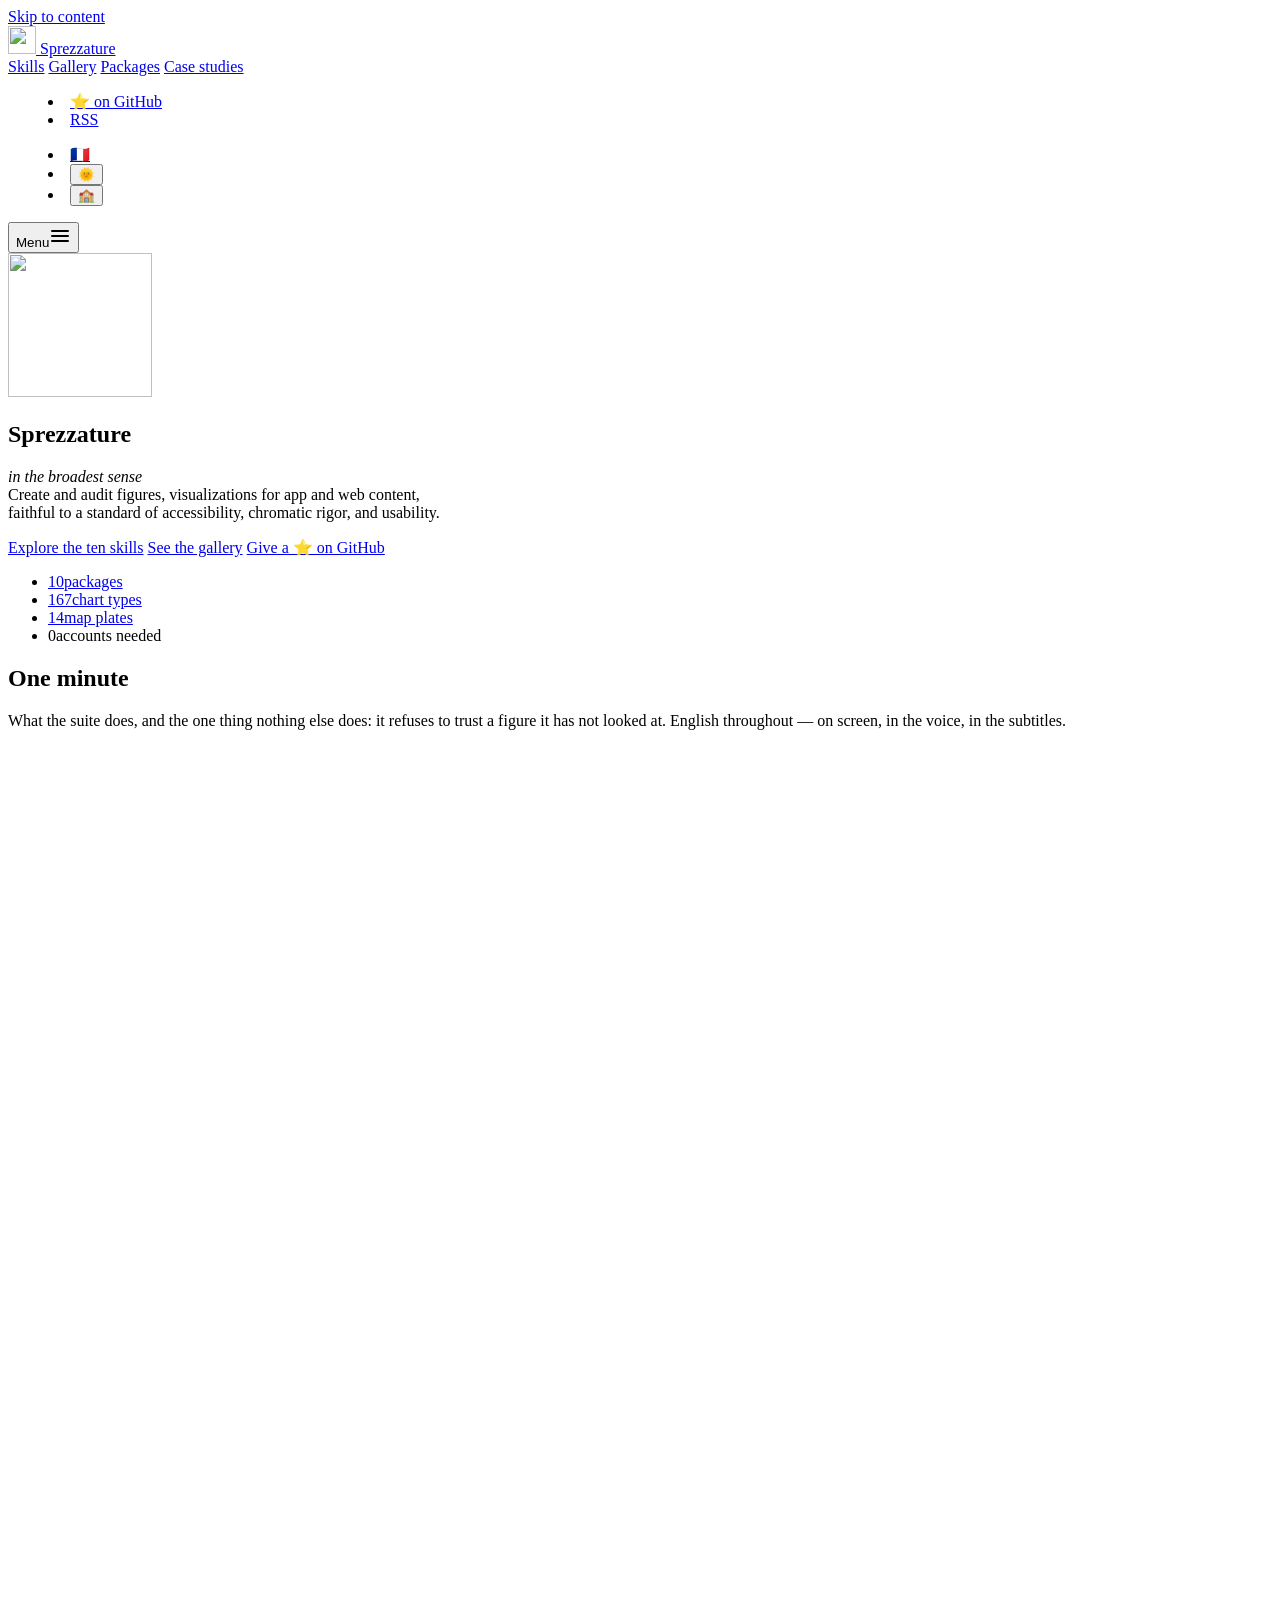
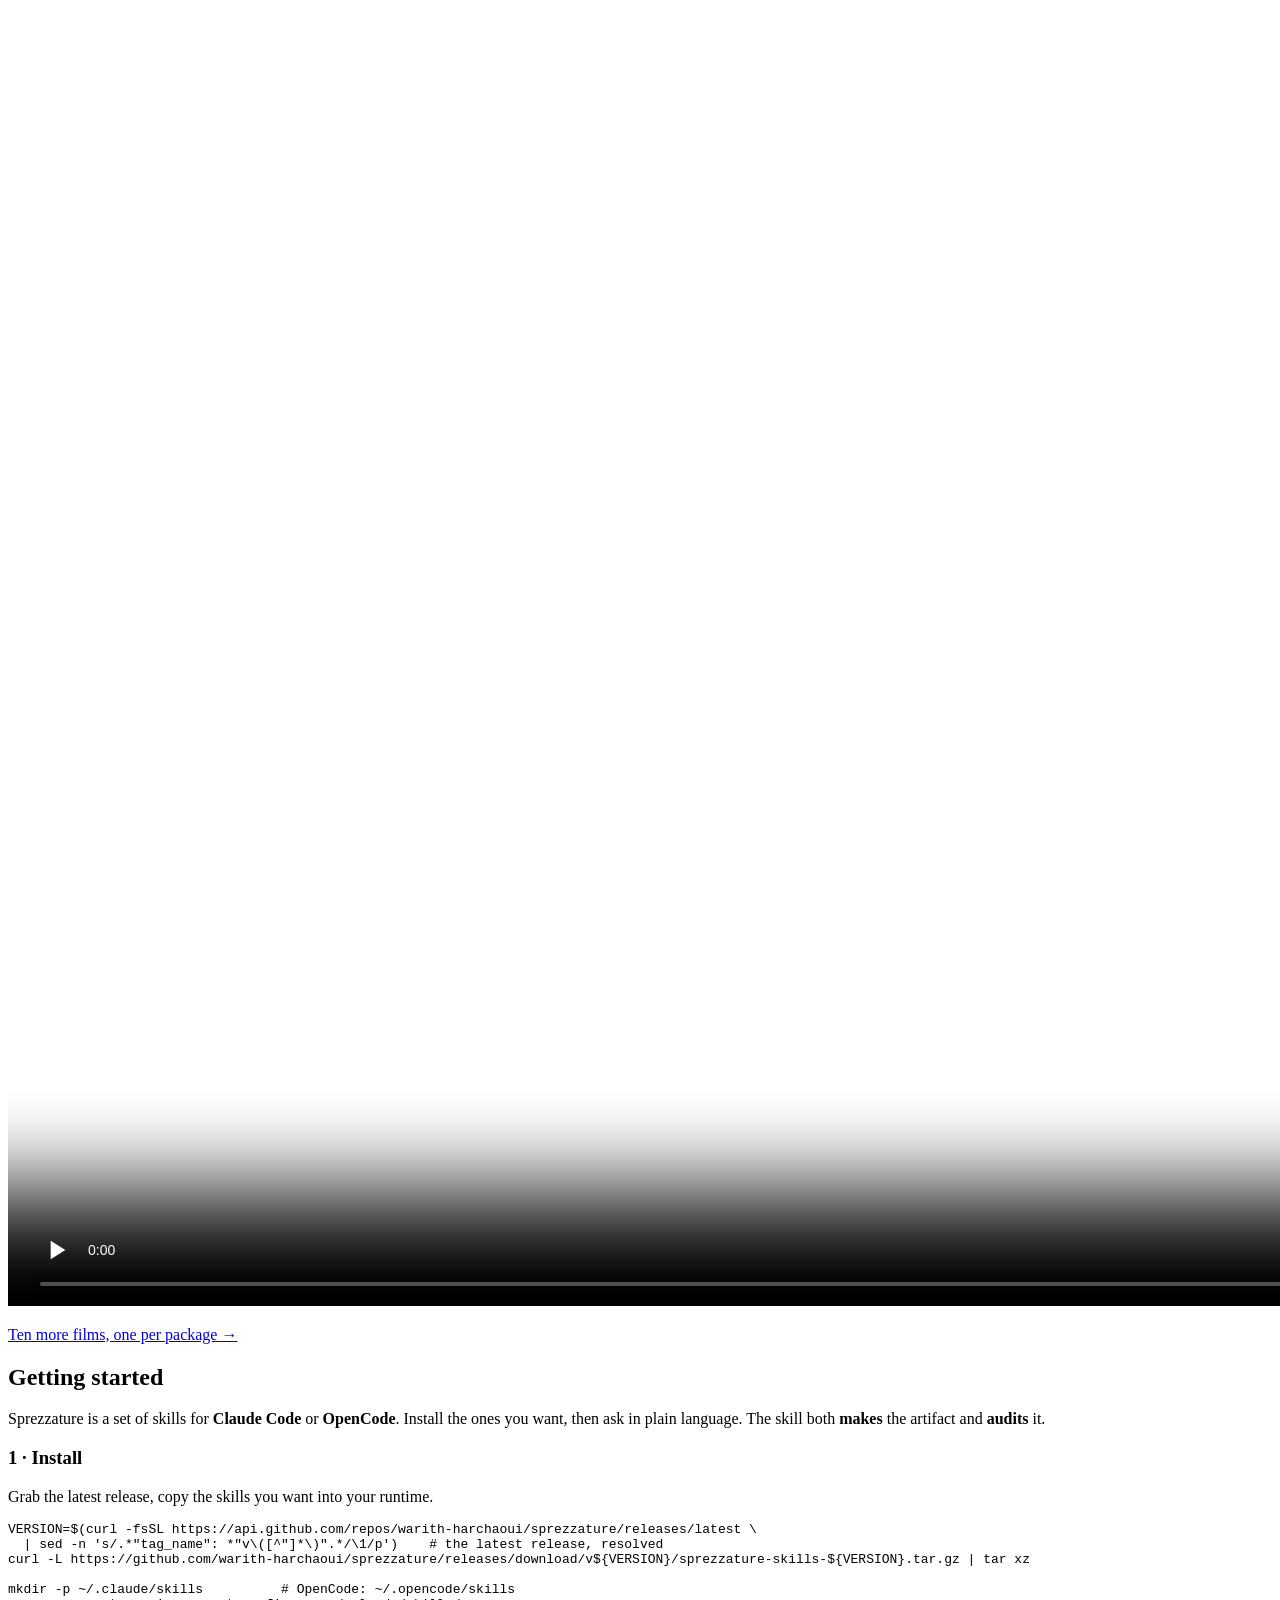
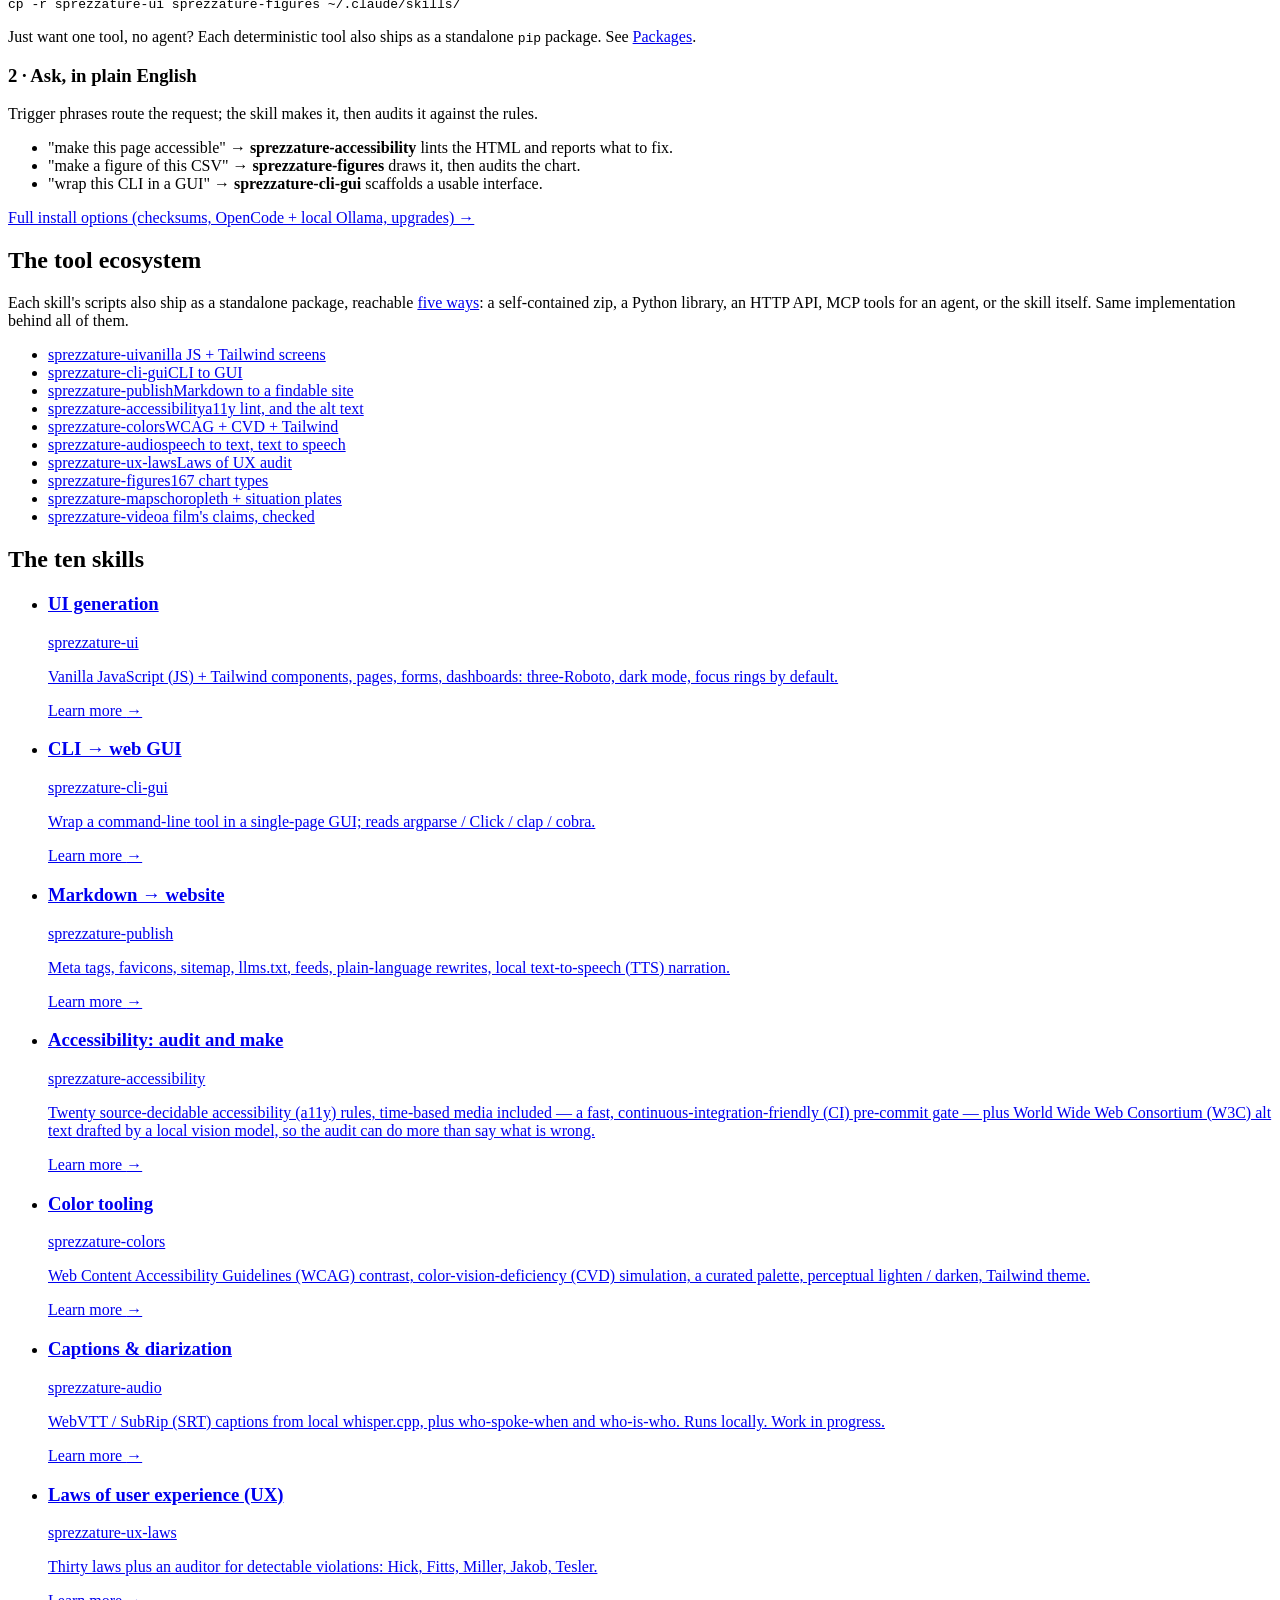
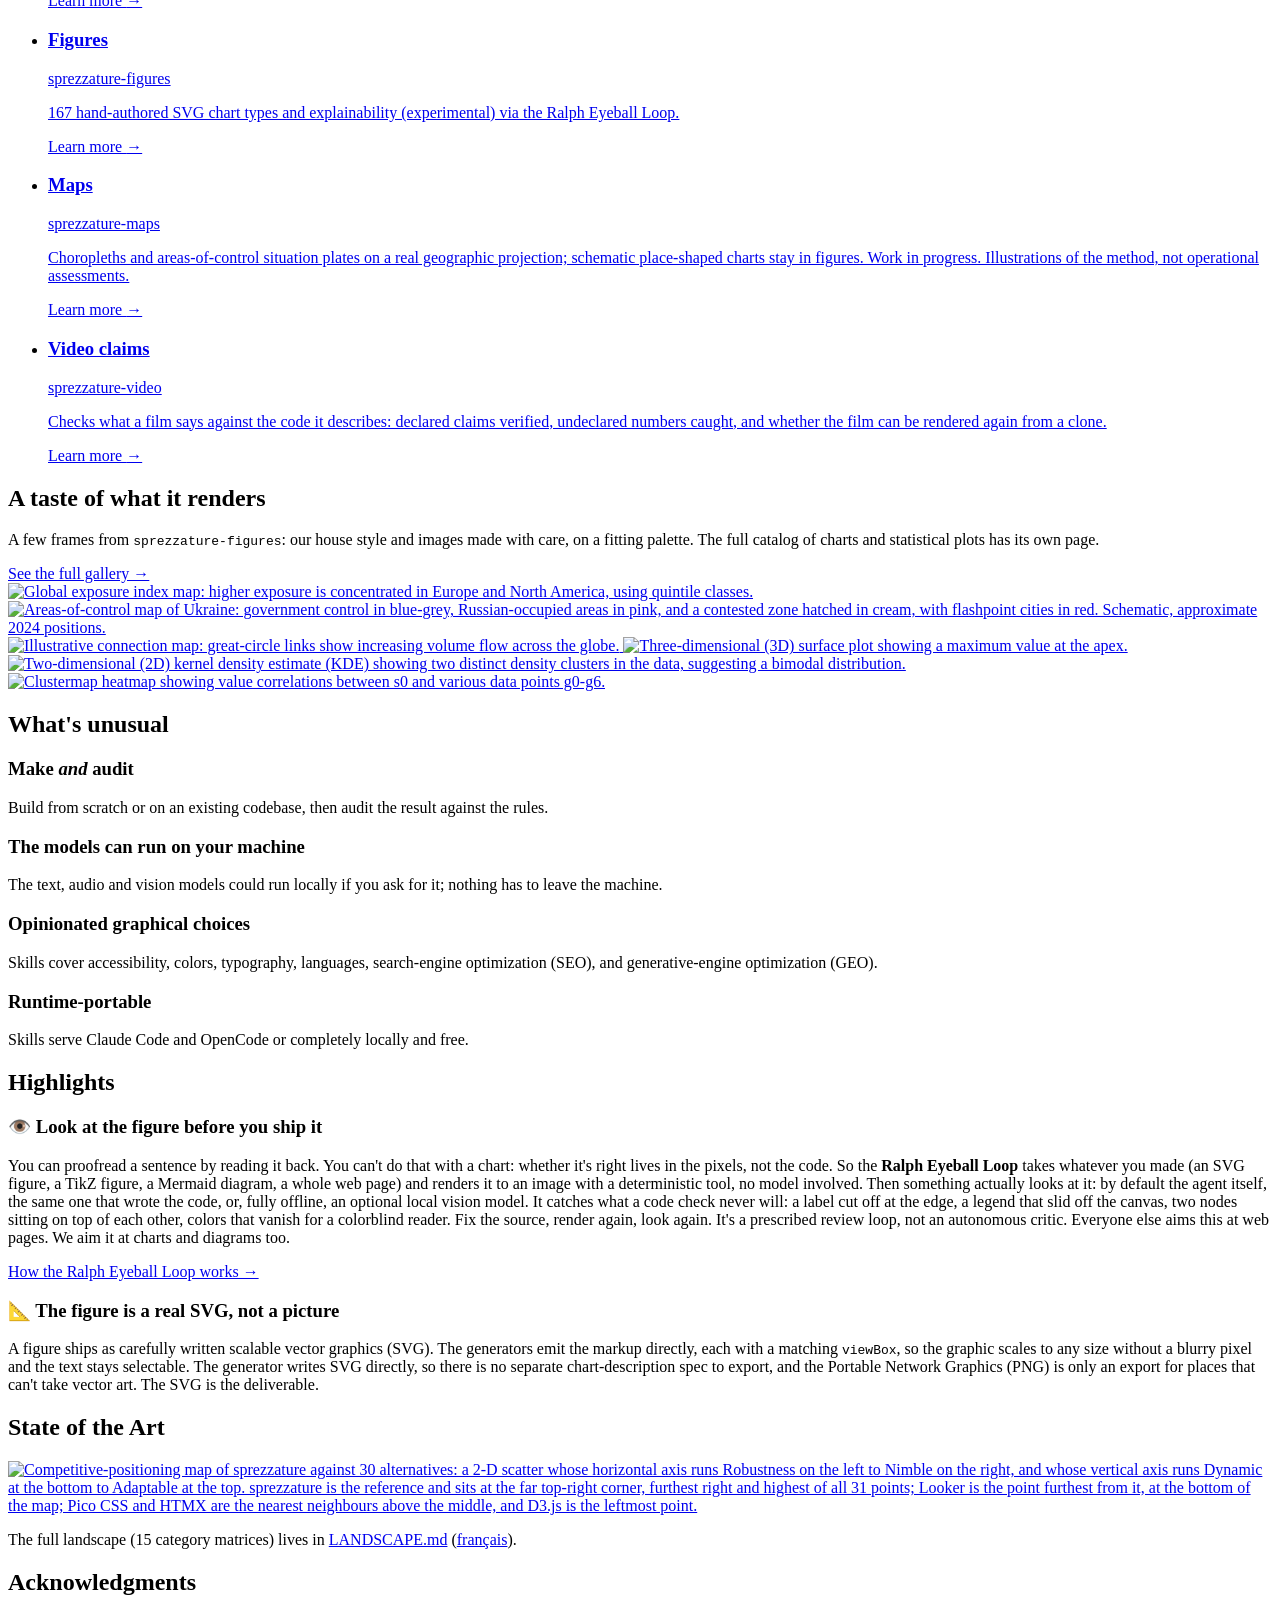
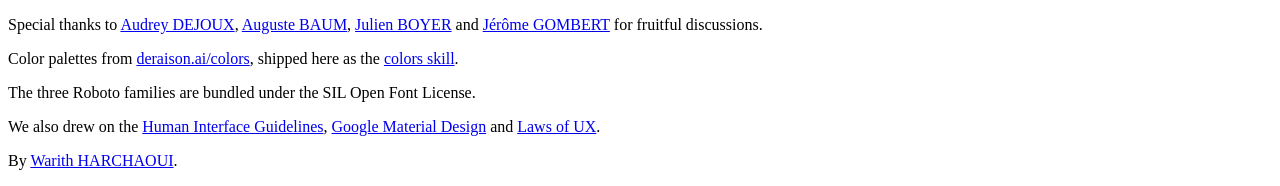
==== tests/fixtures/cta/sprezzature/index.html @ 15e61db0 "feat(seo): lire un site dans tous ses formats, ses CTA et sa FAQ Trois outils sous un même lecteur, " ====
<!doctype html>
<html lang="en" data-color-scheme="light" data-color-mode="academic">

<head>
  <script>(function(){var s;try{s=localStorage.getItem('sprezzature-color-mode');}catch(e){}
    document.documentElement.setAttribute('data-color-mode',s==='corporate'?'corporate':'academic');})();</script>
  <meta charset="utf-8">
  <meta name="viewport" content="width=device-width, initial-scale=1, viewport-fit=cover">

  <title>Sprezzature — ten Claude / OpenCode skills for vanilla JS + Tailwind</title>
  <meta name="description"
    content="Sprezzature is ten Claude / OpenCode skills for a single frontend stack: UI, CLI-to-GUI, publishing, accessibility, colors, captions, Laws of UX, data-science figures, maps, and the claims a film makes. Each skill both makes artifacts and audits them.">
  <link rel="canonical" href="https://sprezzature.ai/">
  <link rel="alternate" hreflang="en" href="https://sprezzature.ai/">
  <link rel="alternate" hreflang="fr" href="https://sprezzature.ai/fr/">
  <link rel="alternate" hreflang="x-default" href="https://sprezzature.ai/">
  <link rel="alternate" type="application/atom+xml" title="Sprezzature — Release notes" href="https://sprezzature.ai/feed.atom">
  <link rel="alternate" type="application/rss+xml" title="Sprezzature — Release notes (RSS)" href="https://sprezzature.ai/feed.xml">
  <meta name="robots" content="index, follow, max-image-preview:large">
  <meta name="theme-color" content="#FFFFFF" media="(prefers-color-scheme: light)">
  <meta name="theme-color" content="#0B0B0C" media="(prefers-color-scheme: dark)">

  <!-- No-flash theme: resolve the stored / system choice before first paint -->
  <script>(function () {
      var s; try { s = localStorage.getItem('sprezzature-theme'); } catch (e) { }
      if (!s) s = window.matchMedia && window.matchMedia('(prefers-color-scheme: dark)').matches ? 'dark' : 'light';
      document.documentElement.setAttribute('data-color-scheme', s);
    })();</script>

  <!-- Open Graph -->
  <meta property="og:type" content="website">
  <meta property="og:site_name" content="Sprezzature">
  <meta property="og:title" content="Sprezzature — ten Claude / OpenCode skills">
  <meta property="og:description"
    content="A design system for one frontend stack: UI, CLI→GUI, publishing, accessibility, colors, captions, Laws of UX, data-science figures, and maps. Make and audit.">
  <meta property="og:url" content="https://sprezzature.ai/">
  <meta property="og:image" content="https://sprezzature.ai/img/logo.png">
  <meta property="og:locale" content="en_US">
  <meta property="og:locale:alternate" content="fr_FR">
  <meta property="og:image:width" content="1254">
  <meta property="og:image:height" content="1254">
  <meta property="og:image:alt" content="The Sprezzature project logo.">

  <!-- Twitter -->
  <meta name="twitter:card" content="summary_large_image">
  <meta name="twitter:title" content="Sprezzature — ten Claude / OpenCode skills">
  <meta name="twitter:description"
    content="Skills for one frontend stack: UI, CLI→GUI, publishing, a11y, colors, captions, Laws of UX, and figures.">
  <meta name="twitter:image" content="https://sprezzature.ai/img/logo.png">

  <!-- Favicons (relative paths — the site lives under /warith/sprezzature/) -->
  <link rel="icon" href="favicon.ico" sizes="any">
  <link rel="icon" href="favicon-32.png" sizes="32x32" type="image/png">
  <link rel="icon" href="favicon-16.png" sizes="16x16" type="image/png">
  <link rel="apple-touch-icon" href="apple-touch-icon.png" sizes="180x180">

  <!-- Three-Roboto rule, self-hosted (no font CDN in production) -->
  <link rel="preload" href="fonts/roboto/Roboto-Variable.woff2" as="font" type="font/woff2" crossorigin>
  <link rel="stylesheet" href="fonts/roboto/fonts.css">
  <link rel="stylesheet" href="fonts/roboto-serif/fonts.css">
  <link rel="stylesheet" href="fonts/roboto-mono/fonts.css">

  <link rel="stylesheet" href="css/app.css">

  <!-- GEO / structured data for AI overviews and search -->
  <script type="application/ld+json">
  {
    "@context": "https://schema.org",
    "@graph": [
      {
        "@type": "WebSite",
        "name": "Sprezzature",
        "url": "https://sprezzature.ai/",
        "description": "Ten Claude / OpenCode skills for a single frontend stack: UI, CLI-to-GUI, publishing, accessibility, colors, captions, Laws of UX, data-science figures, and maps.",
        "inLanguage": "en",
        "author": { "@type": "Person", "name": "Warith HARCHAOUI",
          "url": "https://www.linkedin.com/in/warith-harchaoui/" }
      },
      {
        "@type": "SoftwareSourceCode",
        "name": "Sprezzature",
        "description": "A design system as ten Claude / OpenCode skills. Each skill both makes artifacts and audits them against explicit rules: UI, CLI-to-GUI, publishing, accessibility, colors, captions, Laws of UX, figures, and the claims a film makes.",
        "codeRepository": "https://github.com/warith-harchaoui/sprezzature",
        "programmingLanguage": ["Python", "JavaScript", "HTML"],
        "license": "https://spdx.org/licenses/BSD-3-Clause.html",
        "author": { "@type": "Person", "name": "Warith HARCHAOUI",
          "url": "https://www.linkedin.com/in/warith-harchaoui/" }
      },
      {
        "@type": "FAQPage",
        "mainEntity": [
          {
            "@type": "Question",
            "name": "What is Sprezzature?",
            "acceptedAnswer": {
              "@type": "Answer",
              "text": "Sprezzature is a set of ten skills for Claude Code and OpenCode. Each skill covers one part of a frontend stack (UI generation, CLI-to-GUI, publishing, accessibility, colors, captions, Laws of UX, data-science figures, maps, and the claims a film makes) and both makes the artifact and audits it against explicit rules."
            }
          },
          {
            "@type": "Question",
            "name": "How do I install a Sprezzature skill?",
            "acceptedAnswer": {
              "@type": "Answer",
              "text": "Download the latest release tarball from the GitHub releases page, unpack it, and copy the skill folders you need into ~/.claude/skills (for Claude Code) or ~/.opencode/skills (for OpenCode). No build step is required."
            }
          },
          {
            "@type": "Question",
            "name": "Can the models run locally without a cloud API?",
            "acceptedAnswer": {
              "@type": "Answer",
              "text": "Yes. The text, audio, and vision models used by Sprezzature can run locally via Ollama. Nothing has to leave the machine when local inference is configured."
            }
          }
        ]
      }
    ]
  }
  </script>

  <style>
    :root {
      color-scheme: light dark;
    }

    html {
      scroll-behavior: smooth;
    }

    @media (prefers-reduced-motion: reduce) {
      html {
        scroll-behavior: auto;
      }
    }
  </style>
</head>

<body class="bg-white text-neutral-900 dark:bg-[#0B0B0C] dark:text-neutral-100 font-sans antialiased">
  <a href="#main"
    class="sr-only focus:not-sr-only focus:absolute focus:z-50 focus:top-3 focus:left-3 focus:rounded-lg focus:bg-brand-blue focus:px-4 focus:py-2 focus:text-white focus:outline-none focus-visible:ring-2 focus-visible:ring-brand-blue">Skip
    to content</a>

  <!-- Header -->
  <header
    class="sticky top-0 z-40 border-b border-neutral-200/70 bg-white/80 backdrop-blur dark:border-neutral-800 dark:bg-[#0B0B0C]/80">
    <nav class="mx-auto flex max-w-6xl items-center justify-between px-5 py-3" aria-label="Primary">
      <a href="#main"
        class="flex items-center gap-2 rounded focus-visible:outline-none focus-visible:ring-2 focus-visible:ring-brand-blue min-h-11">
        <img src="img/logo-96.png" alt="" width="28" height="28" class="rounded">
        <span class="font-semibold tracking-tight">Sprezzature</span>
      </a>
      <div class="flex items-center gap-4 text-sm">
        <a href="#skills"
          class="hidden rounded px-1 hover:text-brand-linktext focus-visible:outline-none focus-visible:ring-2 focus-visible:ring-brand-blue sm:inline">Skills</a>
        <a href="figures.html"
          class="hidden rounded px-1 hover:text-brand-linktext focus-visible:outline-none focus-visible:ring-2 focus-visible:ring-brand-blue sm:inline">Gallery</a>
        <a href="packages.html"
          class="hidden rounded px-1 hover:text-brand-linktext focus-visible:outline-none focus-visible:ring-2 focus-visible:ring-brand-blue sm:inline">Packages</a>
        <a href="case-studies.html"
          class="hidden rounded px-1 hover:text-brand-linktext focus-visible:outline-none focus-visible:ring-2 focus-visible:ring-brand-blue sm:inline">Case studies</a>
        <menu class="m-0 hidden list-none items-center gap-2 p-0 sm:flex" aria-label="Project">
          <li class="flex"><a href="https://github.com/warith-harchaoui/sprezzature"
          class="rounded px-1 hover:text-brand-linktext focus-visible:outline-none focus-visible:ring-2 focus-visible:ring-brand-blue">⭐️ on GitHub</a></li>
          <li class="flex"><a href="feed.atom" title="RSS/Atom feed of release notes"
          class="rounded px-1 hover:text-brand-linktext focus-visible:outline-none focus-visible:ring-2 focus-visible:ring-brand-blue">RSS</a></li>
        </menu>
        <menu class="m-0 flex list-none items-center gap-3 p-0 sm:gap-4" aria-label="Page settings">
          <li class="flex"><a href="fr/index.html" aria-label="Version française" title="Version française"
          class="rounded-full px-2 py-1 text-lg leading-none hover:bg-neutral-100 focus-visible:outline-none focus-visible:ring-2 focus-visible:ring-brand-blue dark:hover:bg-neutral-800">🇫🇷</a></li>
          <li class="flex"><button id="theme-toggle" type="button" aria-label="Switch theme"
          class="rounded-full px-2 py-1 text-lg leading-none hover:bg-neutral-100 focus-visible:outline-none focus-visible:ring-2 focus-visible:ring-brand-blue dark:hover:bg-neutral-800 min-h-11">🌞</button></li>
          <li class="flex"><button id="color-mode-toggle" type="button" aria-label="Switch academic/corporate colors" class="rounded-full px-2 py-1 text-lg leading-none hover:bg-neutral-100 focus-visible:outline-none focus-visible:ring-2 focus-visible:ring-brand-blue dark:hover:bg-neutral-800 min-h-11">🏫</button></li>
        </menu>
        <button id="nav-toggle" type="button" aria-controls="nav-mobile" aria-expanded="false"
          class="flex items-center justify-center rounded-full px-2 py-1 hover:bg-neutral-100 focus-visible:outline-none focus-visible:ring-2 focus-visible:ring-brand-blue dark:hover:bg-neutral-800 min-h-11 sm:hidden"><span class="sr-only">Menu</span><svg width="22" height="22" viewBox="0 0 22 22" fill="none" stroke="currentColor" stroke-width="2" stroke-linecap="round" aria-hidden="true" focusable="false"><path d="M3 6h16M3 11h16M3 16h16"></path></svg></button>
      </div>
    </nav>
    <div id="nav-mobile" hidden class="border-t border-neutral-200/70 bg-white/95 dark:border-neutral-800 dark:bg-[#0B0B0C]/95 sm:hidden">
      <ul class="mx-auto flex max-w-6xl flex-col gap-1 px-5 py-3 text-sm">
        <li><a href="#skills" class="flex items-center rounded-lg px-2 py-2 hover:bg-neutral-100 hover:text-brand-linktext focus-visible:outline-none focus-visible:ring-2 focus-visible:ring-brand-blue dark:hover:bg-neutral-800 min-h-11">Skills</a></li>
        <li><a href="figures.html" class="flex items-center rounded-lg px-2 py-2 hover:bg-neutral-100 hover:text-brand-linktext focus-visible:outline-none focus-visible:ring-2 focus-visible:ring-brand-blue dark:hover:bg-neutral-800 min-h-11">Gallery</a></li>
        <li><a href="packages.html" class="flex items-center rounded-lg px-2 py-2 hover:bg-neutral-100 hover:text-brand-linktext focus-visible:outline-none focus-visible:ring-2 focus-visible:ring-brand-blue dark:hover:bg-neutral-800 min-h-11">Packages</a></li>
        <li><a href="case-studies.html" class="flex items-center rounded-lg px-2 py-2 hover:bg-neutral-100 hover:text-brand-linktext focus-visible:outline-none focus-visible:ring-2 focus-visible:ring-brand-blue dark:hover:bg-neutral-800 min-h-11">Case studies</a></li>
        <li><a href="https://github.com/warith-harchaoui/sprezzature" class="flex items-center rounded-lg px-2 py-2 hover:bg-neutral-100 hover:text-brand-linktext focus-visible:outline-none focus-visible:ring-2 focus-visible:ring-brand-blue dark:hover:bg-neutral-800 min-h-11">⭐️ on GitHub</a></li>
        <li><a href="feed.atom" title="RSS/Atom feed of release notes" class="flex items-center rounded-lg px-2 py-2 hover:bg-neutral-100 hover:text-brand-linktext focus-visible:outline-none focus-visible:ring-2 focus-visible:ring-brand-blue dark:hover:bg-neutral-800 min-h-11">RSS</a></li>
      </ul>
    </div>
  </header>

  <main id="main">
    <!-- Hero -->
    <section class="relative overflow-hidden">
      <div
        class="pointer-events-none absolute inset-0 -z-10 bg-gradient-to-b from-brand-bluelight/40 to-transparent dark:from-brand-navy/20">
      </div>
      <div class="mx-auto max-w-6xl px-5 py-12 text-center sm:py-16">
        <img src="img/logo-288.png" alt="" width="144" height="144"
          class="mx-auto mb-4 h-28 w-28 sm:h-36 sm:w-36">
        <h1 class="font-serif text-4xl font-bold tracking-tight sm:text-6xl">Sprezzature</h1>
        <p class="mx-auto mt-3 text-lg text-neutral-600 dark:text-neutral-300"><em>in the broadest sense</em><br>
          Create and audit figures, visualizations for app and web content,<br>
          faithful to a standard of accessibility, chromatic rigor, and usability.</p>
        <div class="mt-8 flex flex-wrap justify-center gap-3">
          <a href="#skills"
            class="rounded-xl bg-brand-blue px-5 py-2.5 font-medium text-white shadow-sm transition hover:bg-brand-bluedark focus-visible:outline-none focus-visible:ring-2 focus-visible:ring-offset-2 focus-visible:ring-brand-blue motion-safe:hover:-translate-y-0.5 min-h-11">Explore
            the ten skills</a>
          <a href="figures.html"
            class="rounded-xl border border-neutral-300 px-5 py-2.5 font-medium hover:border-brand-blue focus-visible:outline-none focus-visible:ring-2 focus-visible:ring-brand-blue dark:border-neutral-700 min-h-11">See
            the gallery</a>
          <a href="https://github.com/warith-harchaoui/sprezzature"
            class="rounded-xl border border-neutral-300 px-5 py-2.5 font-medium hover:border-brand-blue focus-visible:outline-none focus-visible:ring-2 focus-visible:ring-brand-blue dark:border-neutral-700 min-h-11">Give a ⭐️ on GitHub</a>
        </div>
        <ul role="list" aria-label="The suite in four numbers" class="mx-auto mt-10 grid max-w-2xl grid-cols-2 gap-2 sm:grid-cols-4"><li><a href="packages.html" class="flex min-h-11 flex-col justify-center rounded-xl px-3 py-2 transition hover:bg-neutral-100 focus-visible:outline-none focus-visible:ring-2 focus-visible:ring-brand-blue dark:hover:bg-neutral-800"><span class="block font-serif text-3xl font-bold tracking-tight sm:text-4xl">10</span><span class="mt-1 block text-sm text-neutral-600 dark:text-neutral-300">packages</span></a></li><li><a href="figures.html" class="flex min-h-11 flex-col justify-center rounded-xl px-3 py-2 transition hover:bg-neutral-100 focus-visible:outline-none focus-visible:ring-2 focus-visible:ring-brand-blue dark:hover:bg-neutral-800"><span class="block font-serif text-3xl font-bold tracking-tight sm:text-4xl">167</span><span class="mt-1 block text-sm text-neutral-600 dark:text-neutral-300">chart types</span></a></li><li><a href="maps.html" class="flex min-h-11 flex-col justify-center rounded-xl px-3 py-2 transition hover:bg-neutral-100 focus-visible:outline-none focus-visible:ring-2 focus-visible:ring-brand-blue dark:hover:bg-neutral-800"><span class="block font-serif text-3xl font-bold tracking-tight sm:text-4xl">14</span><span class="mt-1 block text-sm text-neutral-600 dark:text-neutral-300">map plates</span></a></li><li><span class="block px-3 py-2"><span class="block font-serif text-3xl font-bold tracking-tight sm:text-4xl">0</span><span class="mt-1 block text-sm text-neutral-600 dark:text-neutral-300">accounts needed</span></span></li></ul>
      </div>
    </section>

        <!-- Film -->
    <section id="film" class="border-t border-neutral-200/70 dark:border-neutral-800">
      <div class="mx-auto max-w-4xl px-5 py-14">
        <h2 class="text-2xl font-bold tracking-tight sm:text-3xl">One minute</h2>
        <p class="mt-2 text-neutral-600 dark:text-neutral-300">What the suite does, and the one thing nothing
          else does: it refuses to trust a figure it has not looked at. English throughout &mdash; on screen,
          in the voice, in the subtitles.</p>
        <div class="mt-6">
          <video controls preload="none" width="3840" height="2160"
            poster="video/sprezzature.en.jpg"
            class="w-full rounded-2xl border border-neutral-200 bg-white dark:border-neutral-800 dark:bg-neutral-950">
            <source src="video/sprezzature.en.mp4" type="video/mp4">
            <track kind="captions" src="video/sprezzature.en.vtt" srclang="en" label="English">
            <p class="p-4 text-sm text-neutral-600 dark:text-neutral-300">Your browser cannot play this video.
              <a class="text-brand-linktext underline hover:no-underline focus:outline-none focus-visible:ring-2 focus-visible:ring-brand-blue" href="video/sprezzature.en.mp4">Download the MP4</a>.</p>
          </video>
        </div>
        <p class="mt-4 text-sm"><a href="films.html"
            class="font-medium text-brand-linktext underline hover:no-underline focus-visible:outline-none focus-visible:ring-2 focus-visible:ring-brand-blue">Ten
            more films, one per package &rarr;</a></p>
      </div>
    </section>

    <!-- Getting started -->
    <section id="getting-started" class="border-y border-neutral-200/70 bg-neutral-50/60 py-16 dark:border-neutral-800 dark:bg-neutral-900/30">
      <div class="mx-auto max-w-6xl px-5">
        <h2 class="text-2xl font-bold tracking-tight sm:text-3xl">Getting started</h2>
        <p class="mt-2 max-w-2xl text-neutral-600 dark:text-neutral-300">Sprezzature is a set of skills for
          <strong>Claude Code</strong> or <strong>OpenCode</strong>. Install the ones you want, then ask in plain
          language. The skill both <strong>makes</strong> the artifact and <strong>audits</strong> it.</p>
        <div class="mt-8 grid grid-cols-1 gap-6 lg:grid-cols-2 [&>*]:min-w-0">
          <div>
            <h3 class="font-semibold">1 · Install</h3>
            <p class="mt-1 text-sm text-neutral-600 dark:text-neutral-300">Grab the latest release, copy the skills you
              want into your runtime.</p>
            <pre class="mt-3 min-w-0 overflow-x-auto rounded-xl border border-neutral-200 bg-white p-4 font-mono text-sm dark:border-neutral-800 dark:bg-neutral-950"><code>VERSION=$(curl -fsSL https://api.github.com/repos/warith-harchaoui/sprezzature/releases/latest \
  | sed -n 's/.*"tag_name": *"v\([^"]*\)".*/\1/p')    # the latest release, resolved
curl -L https://github.com/warith-harchaoui/sprezzature/releases/download/v${VERSION}/sprezzature-skills-${VERSION}.tar.gz | tar xz

mkdir -p ~/.claude/skills          # OpenCode: ~/.opencode/skills
cp -r sprezzature-ui sprezzature-figures ~/.claude/skills/</code></pre>
            <p class="mt-3 text-sm text-neutral-600 dark:text-neutral-300">Just want one tool, no agent? Each deterministic tool also ships as a standalone <code>pip</code> package. See <a class="font-medium text-brand-linktext underline hover:no-underline focus-visible:outline-none focus-visible:ring-2 focus-visible:ring-brand-blue" href="packages.html">Packages</a>.</p>
          </div>
          <div>
            <h3 class="font-semibold">2 · Ask, in plain English</h3>
            <p class="mt-1 text-sm text-neutral-600 dark:text-neutral-300">Trigger phrases route the request; the skill
              makes it, then audits it against the rules.</p>
            <ul class="mt-3 space-y-2 text-sm text-neutral-600 dark:text-neutral-300" role="list">
              <li>"make this page accessible" &rarr; <strong>sprezzature-accessibility</strong> lints the HTML and reports what to fix.</li>
              <li>"make a figure of this CSV" &rarr; <strong>sprezzature-figures</strong> draws it, then audits the chart.</li>
              <li>"wrap this CLI in a GUI" &rarr; <strong>sprezzature-cli-gui</strong> scaffolds a usable interface.</li>
            </ul>
            <p class="mt-4 text-sm"><a class="font-medium text-brand-linktext underline hover:no-underline focus-visible:outline-none focus-visible:ring-2 focus-visible:ring-brand-blue" href="https://github.com/warith-harchaoui/sprezzature#getting-started">Full install options (checksums, OpenCode + local Ollama, upgrades) &rarr;</a></p>
          </div>
        </div>
      </div>
    </section>

    <!-- Ecosystem -->
    <section id="ecosystem" class="mx-auto max-w-6xl px-5 py-12">
      <h2 class="text-2xl font-bold tracking-tight sm:text-3xl">The tool ecosystem</h2>
      <p class="mt-2 max-w-2xl text-neutral-600 dark:text-neutral-300">Each skill's scripts also ship as a standalone package, reachable <a href="packages.html" class="text-brand-linktext underline hover:no-underline focus:outline-none focus-visible:ring-2 focus-visible:ring-brand-blue">five ways</a>: a self-contained zip, a Python library, an HTTP API, MCP tools for an agent, or the skill itself. Same implementation behind all of them.</p>
      <ul id="ecosystem-list" class="mt-6 grid gap-3 sm:grid-cols-2 lg:grid-cols-3 text-sm" role="list">
        <!-- derived from SKILLS below, so the two lists cannot disagree -->
      </ul>
    </section>

    <!-- Skills -->
    <section id="skills" class="mx-auto max-w-6xl px-5 py-16">
      <h2 class="text-2xl font-bold tracking-tight sm:text-3xl">The ten skills</h2>
      <ul class="mt-8 grid gap-4 sm:grid-cols-2 lg:grid-cols-3" role="list">
        <!-- cards injected below -->
      </ul>
    </section>

    <!-- Gallery teaser (the full gallery lives on figures.html) -->
    <section id="gallery"
      class="border-y border-neutral-200/70 bg-neutral-50/60 py-16 dark:border-neutral-800 dark:bg-neutral-900/30">
      <div class="mx-auto max-w-6xl px-5">
        <div class="flex flex-wrap items-end justify-between gap-4">
          <div>
            <h2 class="text-2xl font-bold tracking-tight sm:text-3xl">A taste of what it renders</h2>
            <p class="mt-2 max-w-2xl text-neutral-600 dark:text-neutral-300">
              A few frames from <code class="font-mono text-sm">sprezzature-figures</code>: our house style and images made with care, on a fitting palette. The full catalog of charts and statistical plots has its own page.
            </p>
          </div>
          <a href="figures.html"
            class="shrink-0 rounded-xl bg-brand-blue px-5 py-2.5 font-medium text-white hover:bg-brand-bluedark focus-visible:outline-none focus-visible:ring-2 focus-visible:ring-brand-blue min-h-11">See
            the full gallery →</a>
        </div>
        <div class="mt-8 grid grid-cols-2 gap-4 sm:grid-cols-3 lg:grid-cols-6">
          <!-- figures injected below -->
        </div>
      </div>
    </section>

    <!-- Why -->
    <section class="mx-auto max-w-6xl px-5 py-16">
      <h2 class="text-2xl font-bold tracking-tight sm:text-3xl">What's unusual</h2>
      <div class="mt-8 grid gap-6 sm:grid-cols-2">
        <article>
          <h3 class="font-semibold">Make <em>and</em> audit</h3>
          <p class="mt-1 text-neutral-600 dark:text-neutral-300">Build from scratch or on an existing codebase, then
            audit the result against the rules.</p>
        </article>
        <article>
          <h3 class="font-semibold">The models can run on your machine</h3>
          <p class="mt-1 text-neutral-600 dark:text-neutral-300">The text, audio and vision models could run locally if you ask for it; nothing has to leave the
            machine.</p>
        </article>
        <article>
          <h3 class="font-semibold">Opinionated graphical choices</h3>
          <p class="mt-1 text-neutral-600 dark:text-neutral-300">Skills cover accessibility, colors, typography,
            languages, search-engine optimization (SEO), and generative-engine optimization (GEO).</p>
        </article>
        <article>
          <h3 class="font-semibold">Runtime-portable</h3>
          <p class="mt-1 text-neutral-600 dark:text-neutral-300">Skills serve Claude Code and OpenCode or completely locally and free.</p>
        </article>
      </div>
    </section>

    <!-- Highlights -->
    <section id="highlights" class="mx-auto max-w-6xl px-5 py-16">
      <h2 class="text-2xl font-bold tracking-tight sm:text-3xl">Highlights</h2>
      <div class="mt-8 grid gap-6 lg:grid-cols-2">
        <article class="rounded-2xl border border-neutral-200 p-6 dark:border-neutral-800">
          <h3 class="text-lg font-semibold">👁️ Look at the figure before you ship it</h3>
          <p class="mt-2 text-neutral-600 dark:text-neutral-300">You can proofread a sentence by reading it back. You
            can't do that with a chart: whether it's right lives in the pixels, not the code. So the <strong>Ralph
              Eyeball Loop</strong> takes whatever you made (an SVG figure, a TikZ figure, a Mermaid diagram, a whole web
            page) and renders it to an image with a deterministic tool, no model involved. Then something actually looks
            at it: by default the agent itself, the same one that wrote the code, or, fully offline, an optional local
            vision model. It catches what a code check never will: a label cut off at the edge, a legend that slid off
            the canvas, two nodes sitting on top of each other, colors that vanish for a colorblind reader. Fix the
            source, render again, look again. It's a prescribed review loop, not an autonomous critic. Everyone else
            aims this at web pages. We aim it at charts and diagrams too.</p>
          <p class="mt-3"><a href="ralph-eyeball-loop.html" class="font-medium text-brand-linktext underline hover:no-underline focus-visible:outline-none focus-visible:ring-2 focus-visible:ring-brand-blue">How the Ralph Eyeball Loop works →</a></p>
        </article>
        <article class="rounded-2xl border border-neutral-200 p-6 dark:border-neutral-800">
          <h3 class="text-lg font-semibold">📐 The figure is a real SVG, not a picture</h3>
          <p class="mt-2 text-neutral-600 dark:text-neutral-300">A figure ships as carefully written scalable vector graphics
            (SVG). The generators emit the markup directly, each with a matching <code
              class="font-mono text-sm">viewBox</code>, so the graphic scales to any size without a blurry pixel and the
            text stays selectable. The generator writes SVG directly, so there is no separate chart-description spec to
            export, and the Portable Network Graphics (PNG) is only an export for
            places that can't take vector art. The SVG is the deliverable.</p>
        </article>
      </div>
    </section>

    <!-- State of the Art (from LANDSCAPE.md) -->
    <section id="related-work" class="border-t border-neutral-200/70 dark:border-neutral-800">
      <div class="mx-auto max-w-5xl px-5 py-16">
        <h2 class="text-2xl font-bold tracking-tight sm:text-3xl">State of the Art</h2>
        <a href="https://github.com/warith-harchaoui/sprezzature/blob/main/LANDSCAPE.md"
          class="mt-8 block overflow-hidden rounded-xl border border-neutral-200 bg-white transition hover:border-brand-blue dark:border-neutral-800 dark:bg-neutral-950 min-h-11 focus:outline-none focus-visible:ring-2 focus-visible:ring-brand-blue">
          <img src="img/figures/landscape-positioning.png"
            alt="Competitive-positioning map of sprezzature against 30 alternatives: a 2-D scatter whose horizontal axis runs Robustness on the left to Nimble on the right, and whose vertical axis runs Dynamic at the bottom to Adaptable at the top. sprezzature is the reference and sits at the far top-right corner, furthest right and highest of all 31 points; Looker is the point furthest from it, at the bottom of the map; Pico CSS and HTMX are the nearest neighbours above the middle, and D3.js is the leftmost point."
            loading="lazy" class="w-full">
        </a>
        <p class="mt-3 text-sm text-neutral-500 dark:text-neutral-400">
          The full landscape (15 category matrices) lives in
          <a class="underline hover:text-brand-linktext focus:outline-none focus-visible:ring-2 focus-visible:ring-brand-blue"
            href="https://github.com/warith-harchaoui/sprezzature/blob/main/LANDSCAPE.md">LANDSCAPE.md</a>
          (<a class="underline hover:text-brand-linktext focus:outline-none focus-visible:ring-2 focus-visible:ring-brand-blue"
            href="https://github.com/warith-harchaoui/sprezzature/blob/main/PAYSAGE.md">français</a>).
        </p>
      </div>
    </section>

    <!-- Acknowledgments (mirrors the README) -->
    <section id="acknowledgments" class="border-t border-neutral-200/70 dark:border-neutral-800">
      <div class="mx-auto max-w-3xl px-5 py-16">
        <h2 class="text-2xl font-bold tracking-tight sm:text-3xl">Acknowledgments</h2>
        <div class="mt-4 space-y-3 text-neutral-600 dark:text-neutral-300">
          <p>
            Special thanks to
            <a class="text-brand-linktext hover:underline focus:outline-none focus-visible:ring-2 focus-visible:ring-brand-blue" href="https://www.behance.net/dreyadesign/projects">Audrey DEJOUX</a>,
            <a class="text-brand-linktext hover:underline focus:outline-none focus-visible:ring-2 focus-visible:ring-brand-blue" href="https://www.linkedin.com/in/auguste-baum/">Auguste BAUM</a>,
            <a class="text-brand-linktext hover:underline focus:outline-none focus-visible:ring-2 focus-visible:ring-brand-blue" href="https://www.linkedin.com/in/julien-boyer-2a76878/">Julien BOYER</a> and
            <a class="text-brand-linktext hover:underline focus:outline-none focus-visible:ring-2 focus-visible:ring-brand-blue"
              href="https://www.linkedin.com/in/j%C3%A9r%C3%B4me-gombert-84675b1b/">Jérôme GOMBERT</a>
            for fruitful discussions.
          </p>
          <p>Color palettes from <a class="text-brand-linktext hover:underline focus:outline-none focus-visible:ring-2 focus-visible:ring-brand-blue"
              href="https://deraison.ai/colors/">deraison.ai/colors</a>, shipped here as the <a class="text-brand-linktext hover:underline focus:outline-none focus-visible:ring-2 focus-visible:ring-brand-blue" href="colors.html">colors skill</a>.</p>
          <p>The three Roboto families are bundled under the SIL Open Font License.</p>
          <p>
            We also drew on the
            <a class="text-brand-linktext hover:underline focus:outline-none focus-visible:ring-2 focus-visible:ring-brand-blue"
              href="https://developer.apple.com/design/human-interface-guidelines/">Human Interface
              Guidelines</a>,
            <a class="text-brand-linktext hover:underline focus:outline-none focus-visible:ring-2 focus-visible:ring-brand-blue" href="https://material.io/design">Google Material Design</a> and
            <a class="text-brand-linktext hover:underline focus:outline-none focus-visible:ring-2 focus-visible:ring-brand-blue" href="https://lawsofux.com/">Laws of UX</a>.
          </p>
        </div>
      </div>
    </section>
  </main>

  <footer class="border-t border-neutral-200/70 py-10 dark:border-neutral-800">
    <div class="mx-auto max-w-6xl px-5 text-sm text-neutral-500 dark:text-neutral-400">
      <p>By <a class="underline hover:text-brand-linktext focus:outline-none focus-visible:ring-2 focus-visible:ring-brand-blue" href="https://www.linkedin.com/in/warith-harchaoui/">Warith HARCHAOUI</a>.</p>
    </div>
  </footer>

  <script>
    // Skill cards → on-site detail pages (each showcases the whole skill).
    const SKILLS = [
      ['sprezzature-ui', 'UI generation', 'Vanilla JavaScript (JS) + Tailwind components, pages, forms, dashboards: three-Roboto, dark mode, focus rings by default.', 'ui.html'],
      ['sprezzature-cli-gui', 'CLI → web GUI', 'Wrap a command-line tool in a single-page GUI; reads argparse / Click / clap / cobra.', 'cli.html'],
      ['sprezzature-publish', 'Markdown → website', 'Meta tags, favicons, sitemap, llms.txt, feeds, plain-language rewrites, local text-to-speech (TTS) narration.', 'publish.html'],
      ['sprezzature-accessibility', 'Accessibility: audit and make', 'Twenty source-decidable accessibility (a11y) rules, time-based media included — a fast, continuous-integration-friendly (CI) pre-commit gate — plus World Wide Web Consortium (W3C) alt text drafted by a local vision model, so the audit can do more than say what is wrong.', 'accessibility.html'],
      ['sprezzature-colors', 'Color tooling', 'Web Content Accessibility Guidelines (WCAG) contrast, color-vision-deficiency (CVD) simulation, a curated palette, perceptual lighten / darken, Tailwind theme.', 'colors.html'],
      ['sprezzature-audio', 'Captions & diarization', 'WebVTT / SubRip (SRT) captions from local whisper.cpp, plus who-spoke-when and who-is-who. Runs locally. Work in progress.', 'audio.html'],
      ['sprezzature-ux-laws', 'Laws of user experience (UX)', 'Thirty laws plus an auditor for detectable violations: Hick, Fitts, Miller, Jakob, Tesler.', 'ux-laws.html'],
      ['sprezzature-figures', 'Figures', '167 hand-authored SVG chart types and explainability (experimental) via the Ralph Eyeball Loop.', 'figures.html'],
      ['sprezzature-maps', 'Maps', 'Choropleths and areas-of-control situation plates on a real geographic projection; schematic place-shaped charts stay in figures. Work in progress. Illustrations of the method, not operational assessments.', 'maps.html'],
      ['sprezzature-video', 'Video claims', 'Checks what a film says against the code it describes: declared claims verified, undeclared numbers caught, and whether the film can be rendered again from a clone.', 'video.html'],
    ];

    // The ecosystem list is the same ten packages as the cards above, so it is
    // built from the same array rather than typed a second time: the hand-kept
    // copy had been missing sprezzature-ui, -publish and -video, and nothing
    // on the page could notice.
    const BLURB = {
      "sprezzature-ui": "vanilla JS + Tailwind screens",
      "sprezzature-cli-gui": "CLI to GUI",
      "sprezzature-publish": "Markdown to a findable site",
      "sprezzature-accessibility": "a11y lint, and the alt text",
      "sprezzature-colors": "WCAG + CVD + Tailwind",
      "sprezzature-audio": "speech to text, text to speech",
      "sprezzature-ux-laws": "Laws of UX audit",
      "sprezzature-figures": "167 chart types",
      "sprezzature-maps": "choropleth + situation plates",
      "sprezzature-video": "a film's claims, checked"
    };
    const ecosystemUl = document.querySelector('#ecosystem-list');
    if (ecosystemUl) {
      ecosystemUl.innerHTML = SKILLS.map(([id]) => `
        <li><a href="https://github.com/warith-harchaoui/${id}" class="flex items-baseline gap-1.5 rounded px-1 focus-visible:outline-none focus-visible:ring-2 focus-visible:ring-brand-blue"><span class="font-mono text-brand-linktext underline hover:no-underline">${id}</span><span class="text-neutral-600 dark:text-neutral-300">${BLURB[id] || ''}</span></a></li>`).join('');
    }

    const skillsUl = document.querySelector('#skills ul');
    skillsUl.innerHTML = SKILLS.map(([id, title, desc, page]) => `
      <li>
        <a href="${page}" class="group flex h-full flex-col rounded-2xl border border-neutral-200 p-5 transition hover:border-brand-blue hover:shadow-sm focus-visible:outline-none focus-visible:ring-2 focus-visible:ring-brand-blue dark:border-neutral-800">
          <h3 class="font-semibold">${title}</h3>
          <p class="mt-0.5 font-mono text-xs text-brand-linktext">${id}</p>
          <p class="mt-2 text-sm text-neutral-600 dark:text-neutral-300">${desc}</p>
          <span class="mt-3 text-sm font-medium text-brand-linktext">Learn more <span aria-hidden="true" class="inline-block transition group-hover:translate-x-0.5">→</span></span>
        </a>
      </li>`).join('');

    // Six frames for the home teaser — the full set lives on figures.html.
    // Alt text drafted by sprezzature-accessibility (local qwen3-vl:8b), verified by hand.
    const FIGURES = [
      ['choropleth.svg', 'Global exposure index map: higher exposure is concentrated in Europe and North America, using quintile classes.'],
      ['situation-ukraine.png', 'Areas-of-control map of Ukraine: government control in blue-grey, Russian-occupied areas in pink, and a contested zone hatched in cream, with flashpoint cities in red. Schematic, approximate 2024 positions.'],
      ['map-flow.svg', 'Illustrative connection map: great-circle links show increasing volume flow across the globe.'],
      ['surface3d.png', 'Three-dimensional (3D) surface plot showing a maximum value at the apex.'],
      ['kde2d-contour.png', 'Two-dimensional (2D) kernel density estimate (KDE) showing two distinct density clusters in the data, suggesting a bimodal distribution.'],
      ['clustermap.svg', 'Clustermap heatmap showing value correlations between s0 and various data points g0-g6.'],
    ];
    const galleryDiv = document.querySelector('#gallery .grid');
    galleryDiv.innerHTML = FIGURES.map(([f, alt]) => `
      <a href="figures.html" class="block overflow-hidden rounded-xl border border-neutral-200 bg-white transition hover:border-brand-blue dark:border-neutral-800 dark:bg-neutral-950">
        <img src="img/figures/${f}" alt="${alt}" loading="lazy" class="aspect-[4/3] w-full object-cover">
      </a>`).join('');
  </script>
  <script src="js/theme.js" defer></script>
  <script src="js/nav.js" defer></script>
  <script src="js/color-mode.js" defer></script>
</body>

</html>
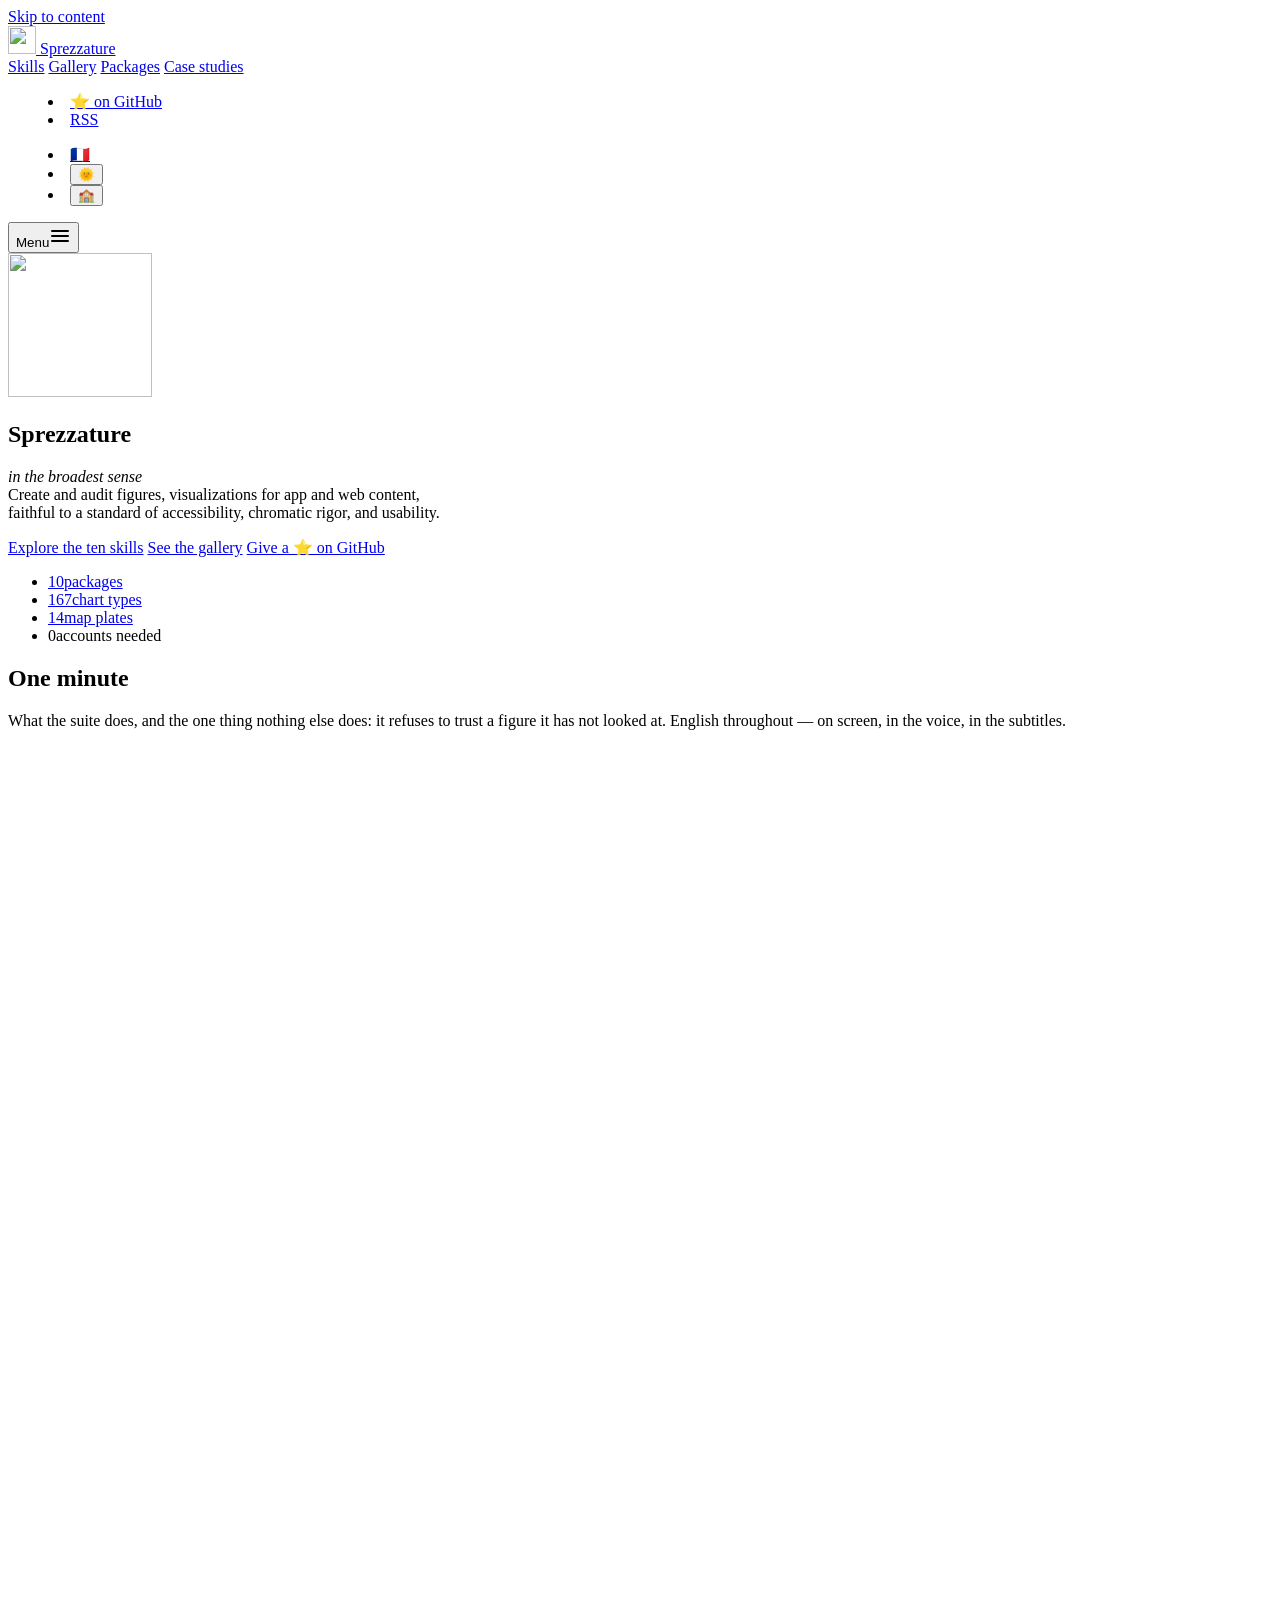
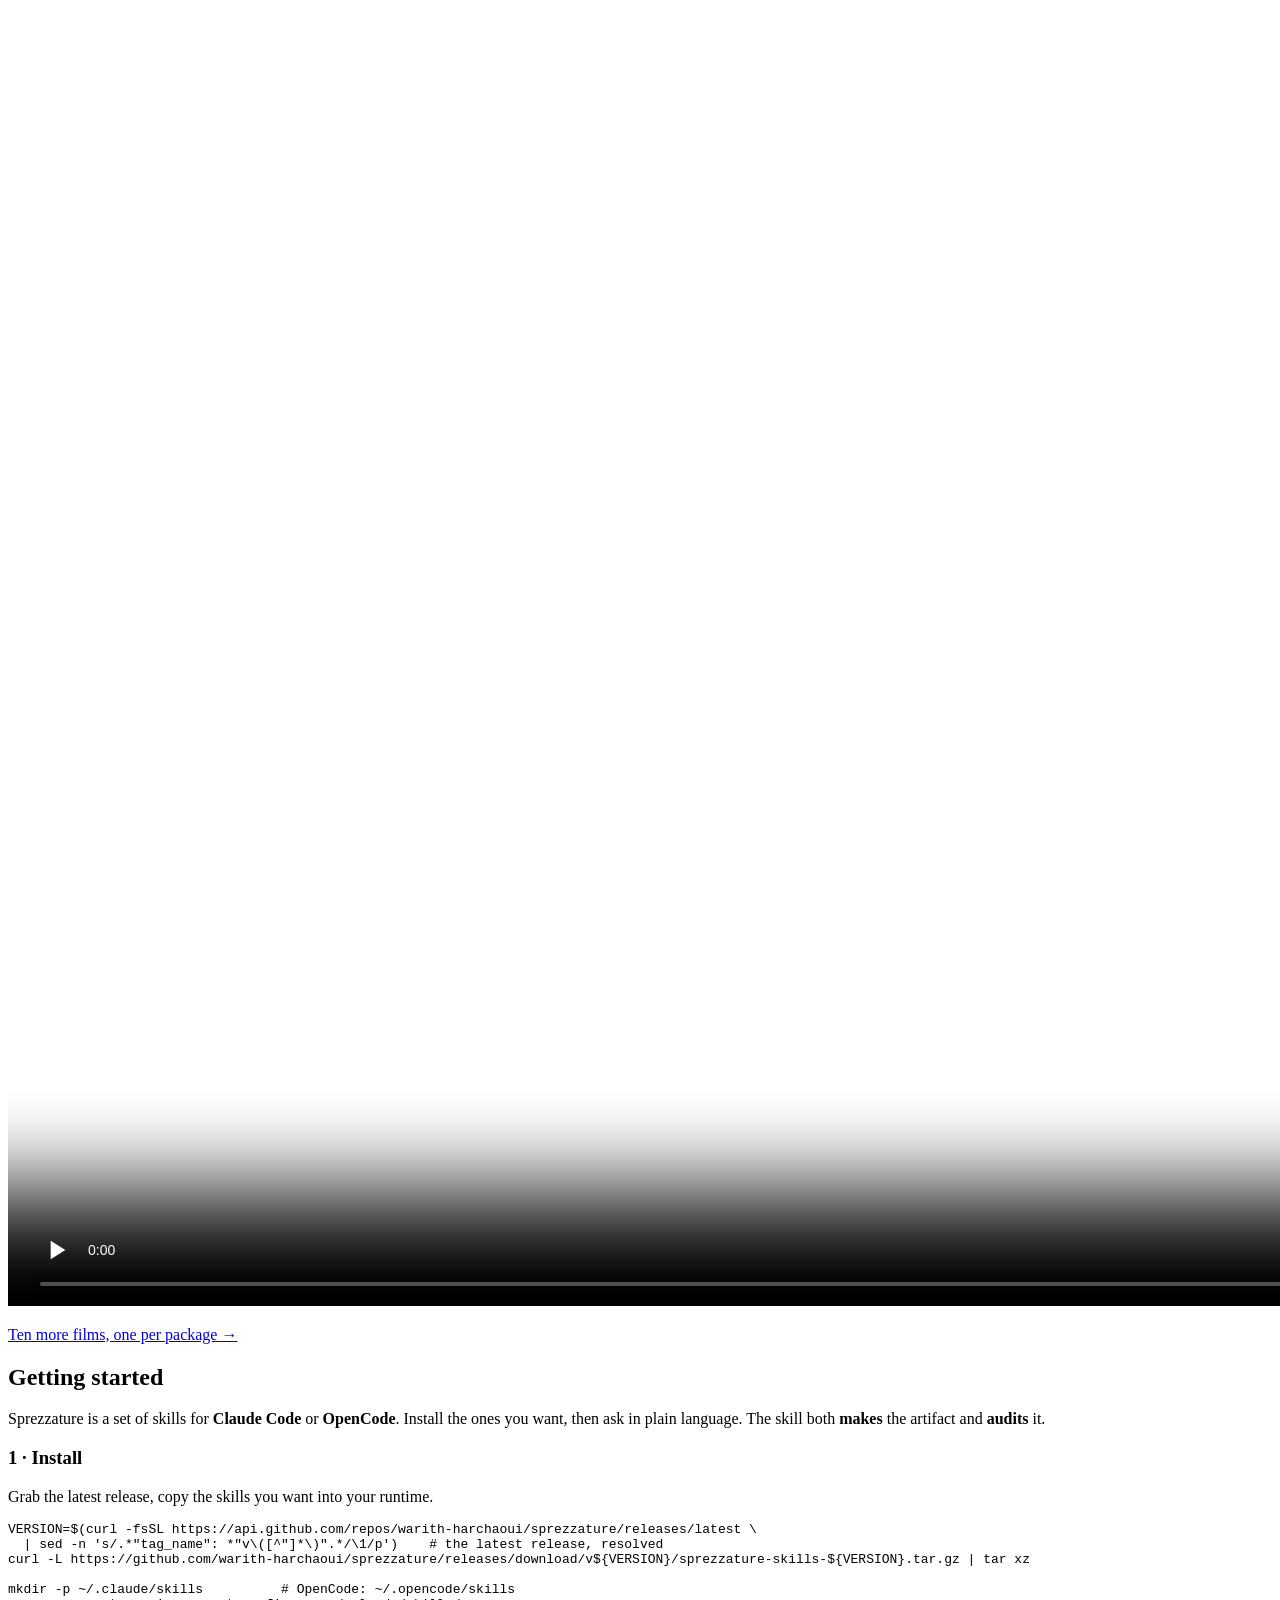
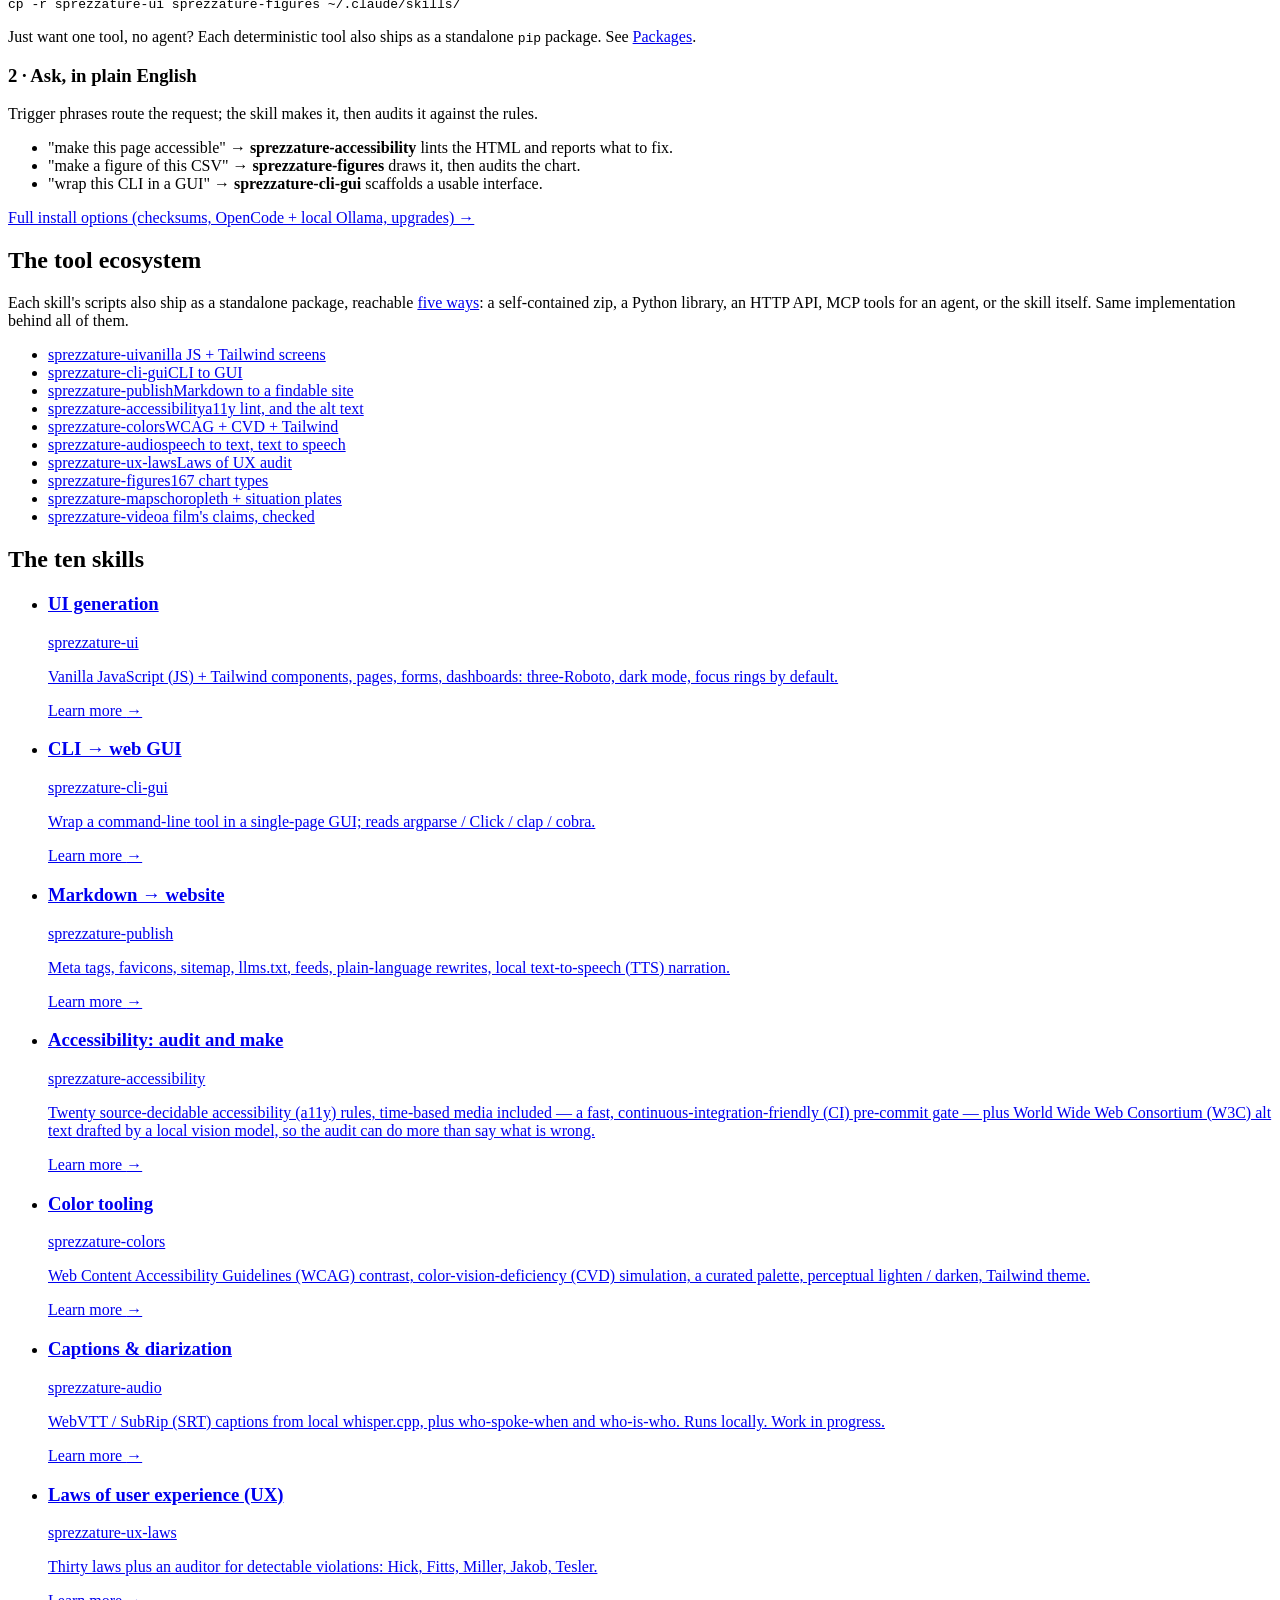
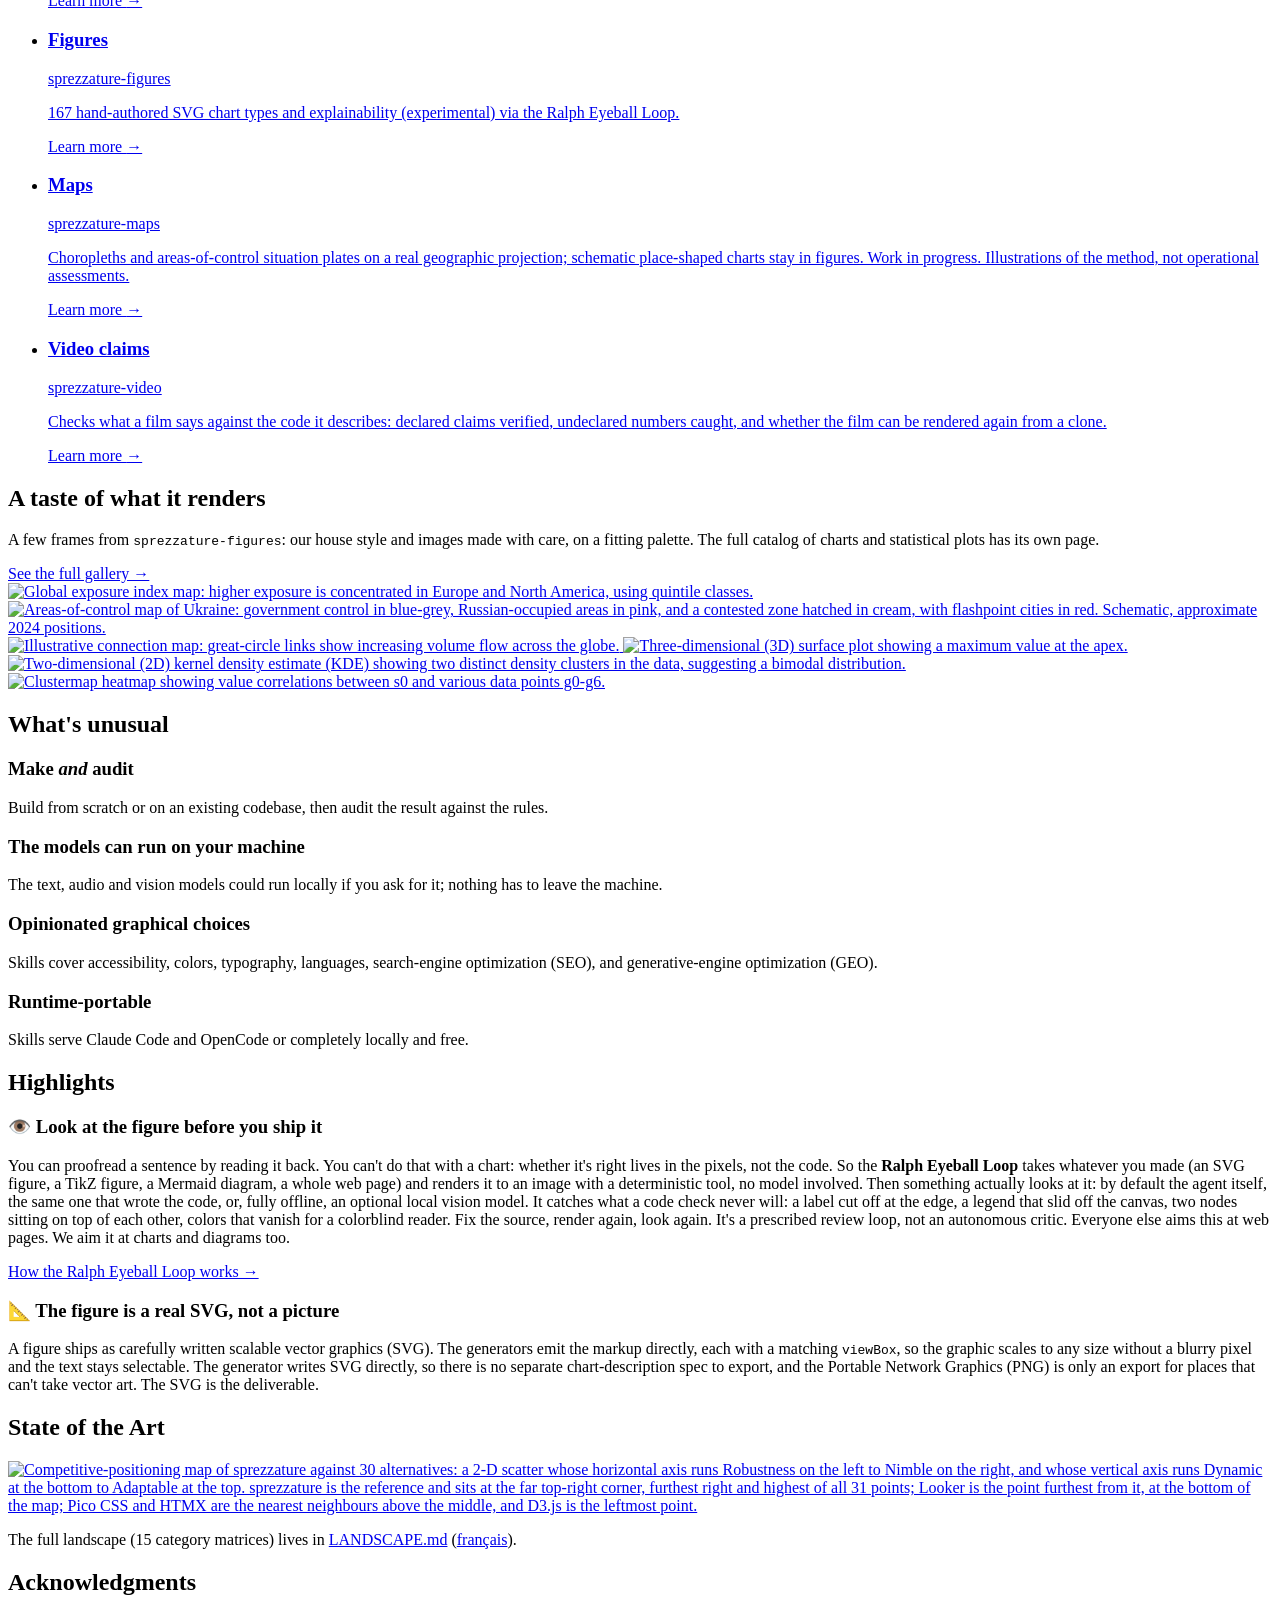
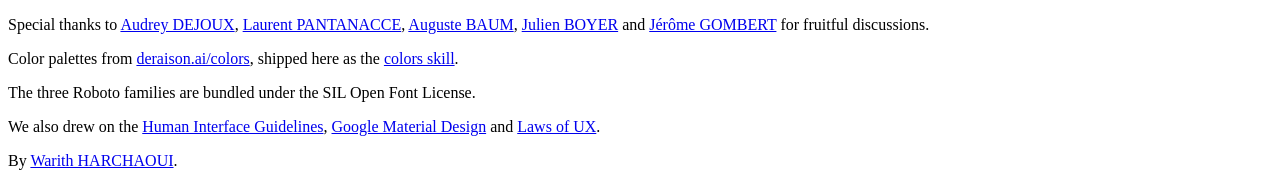
==== commit b80bef82: "feat(seo): lire un site dans tous ses formats, ses CTA et sa FAQ Trois outils sous un même lecteur, " ====
--- a/tests/fixtures/cta/sprezzature/index.html
+++ b/tests/fixtures/cta/sprezzature/index.html
@@ -394,6 +394,7 @@
           <p>
             Special thanks to
             <a class="text-brand-linktext hover:underline focus:outline-none focus-visible:ring-2 focus-visible:ring-brand-blue" href="https://www.behance.net/dreyadesign/projects">Audrey DEJOUX</a>,
+            <a class="text-brand-linktext hover:underline focus:outline-none focus-visible:ring-2 focus-visible:ring-brand-blue" href="https://www.linkedin.com/in/pantanacce/">Laurent PANTANACCE</a>,
             <a class="text-brand-linktext hover:underline focus:outline-none focus-visible:ring-2 focus-visible:ring-brand-blue" href="https://www.linkedin.com/in/auguste-baum/">Auguste BAUM</a>,
             <a class="text-brand-linktext hover:underline focus:outline-none focus-visible:ring-2 focus-visible:ring-brand-blue" href="https://www.linkedin.com/in/julien-boyer-2a76878/">Julien BOYER</a> and
             <a class="text-brand-linktext hover:underline focus:outline-none focus-visible:ring-2 focus-visible:ring-brand-blue"
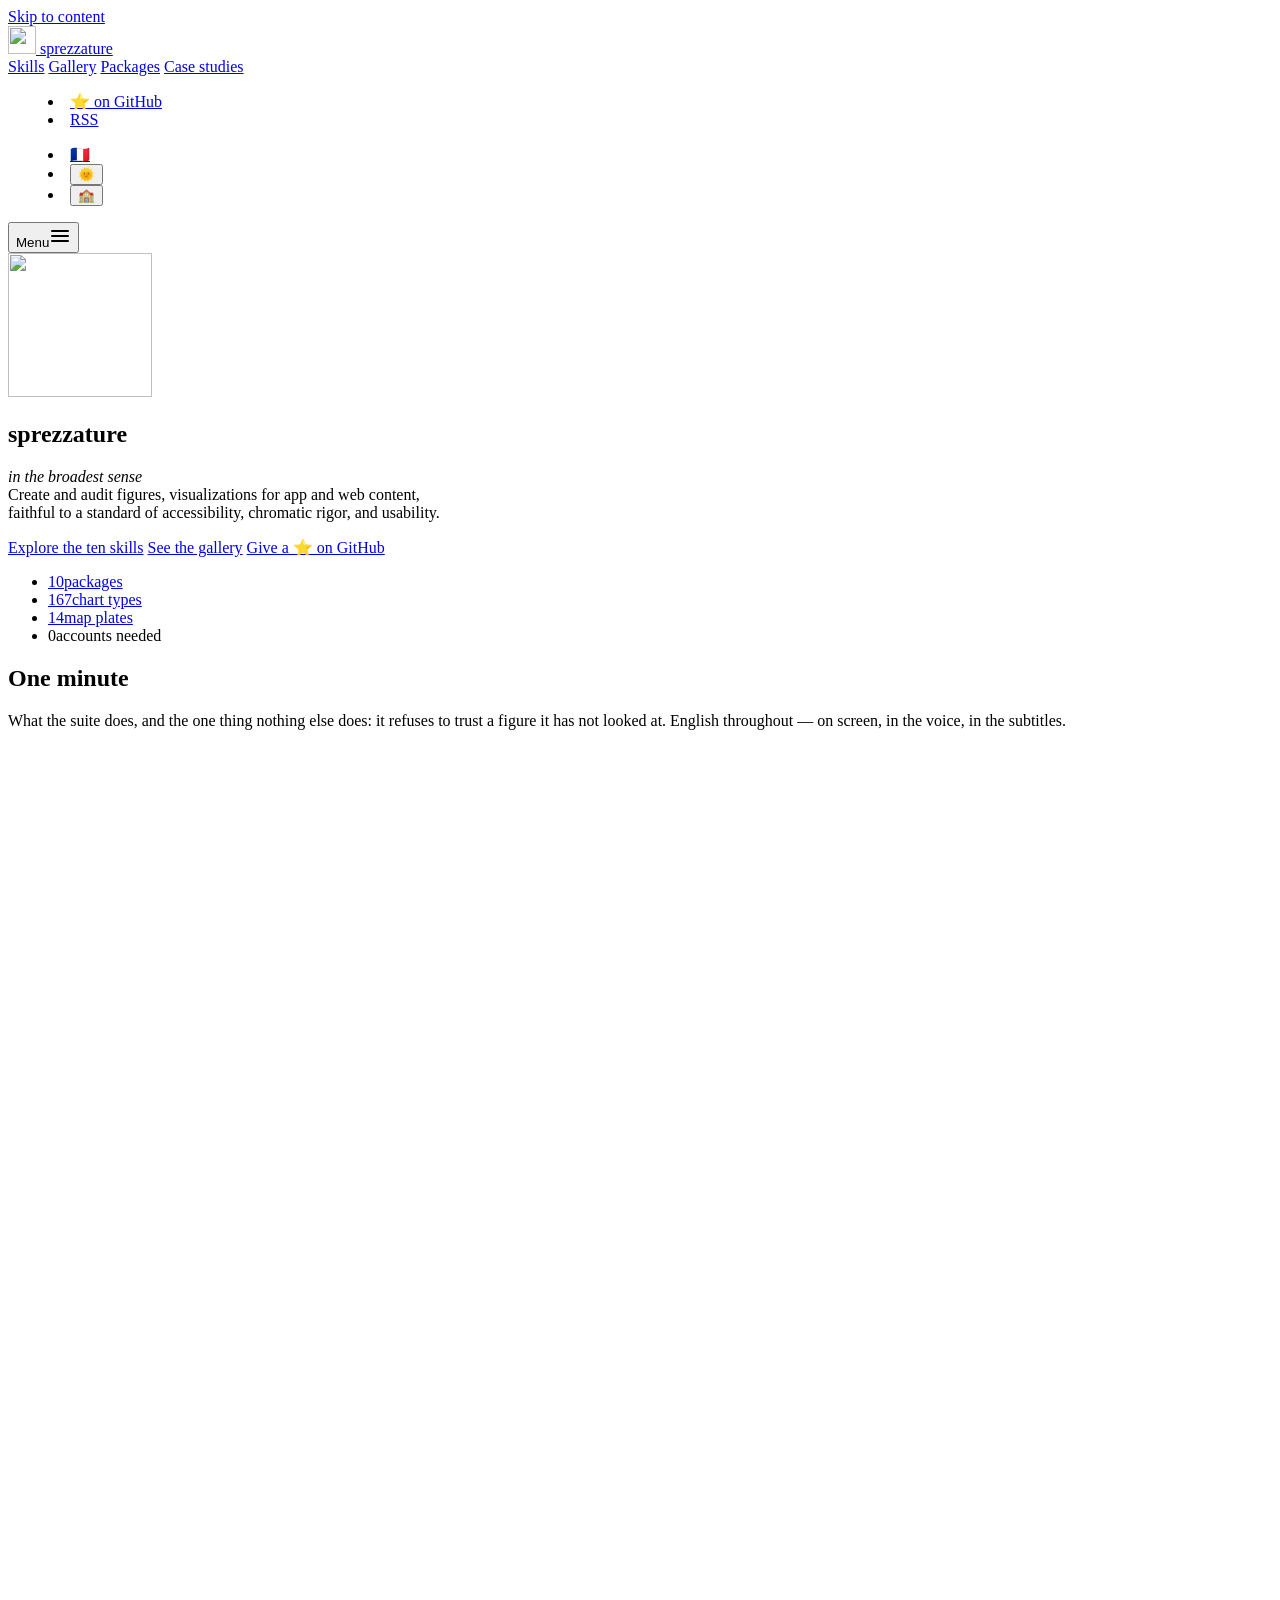
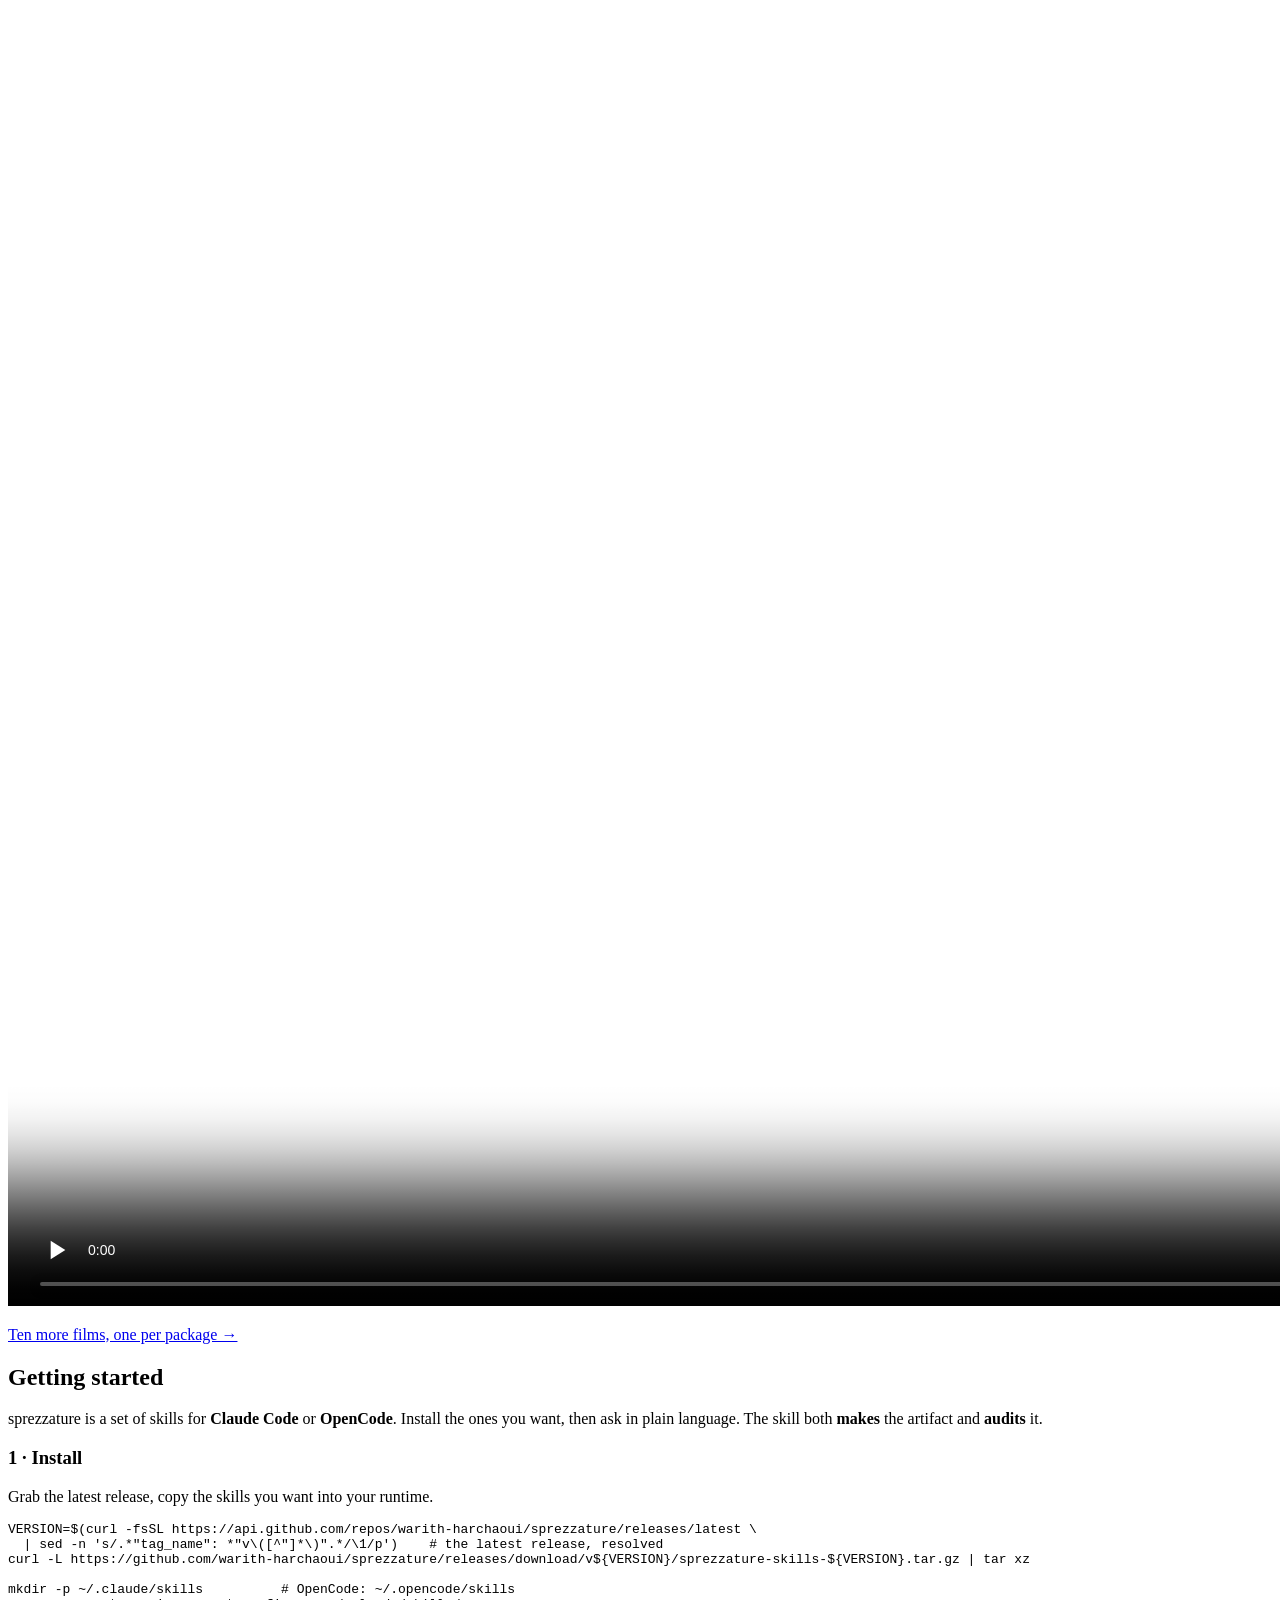
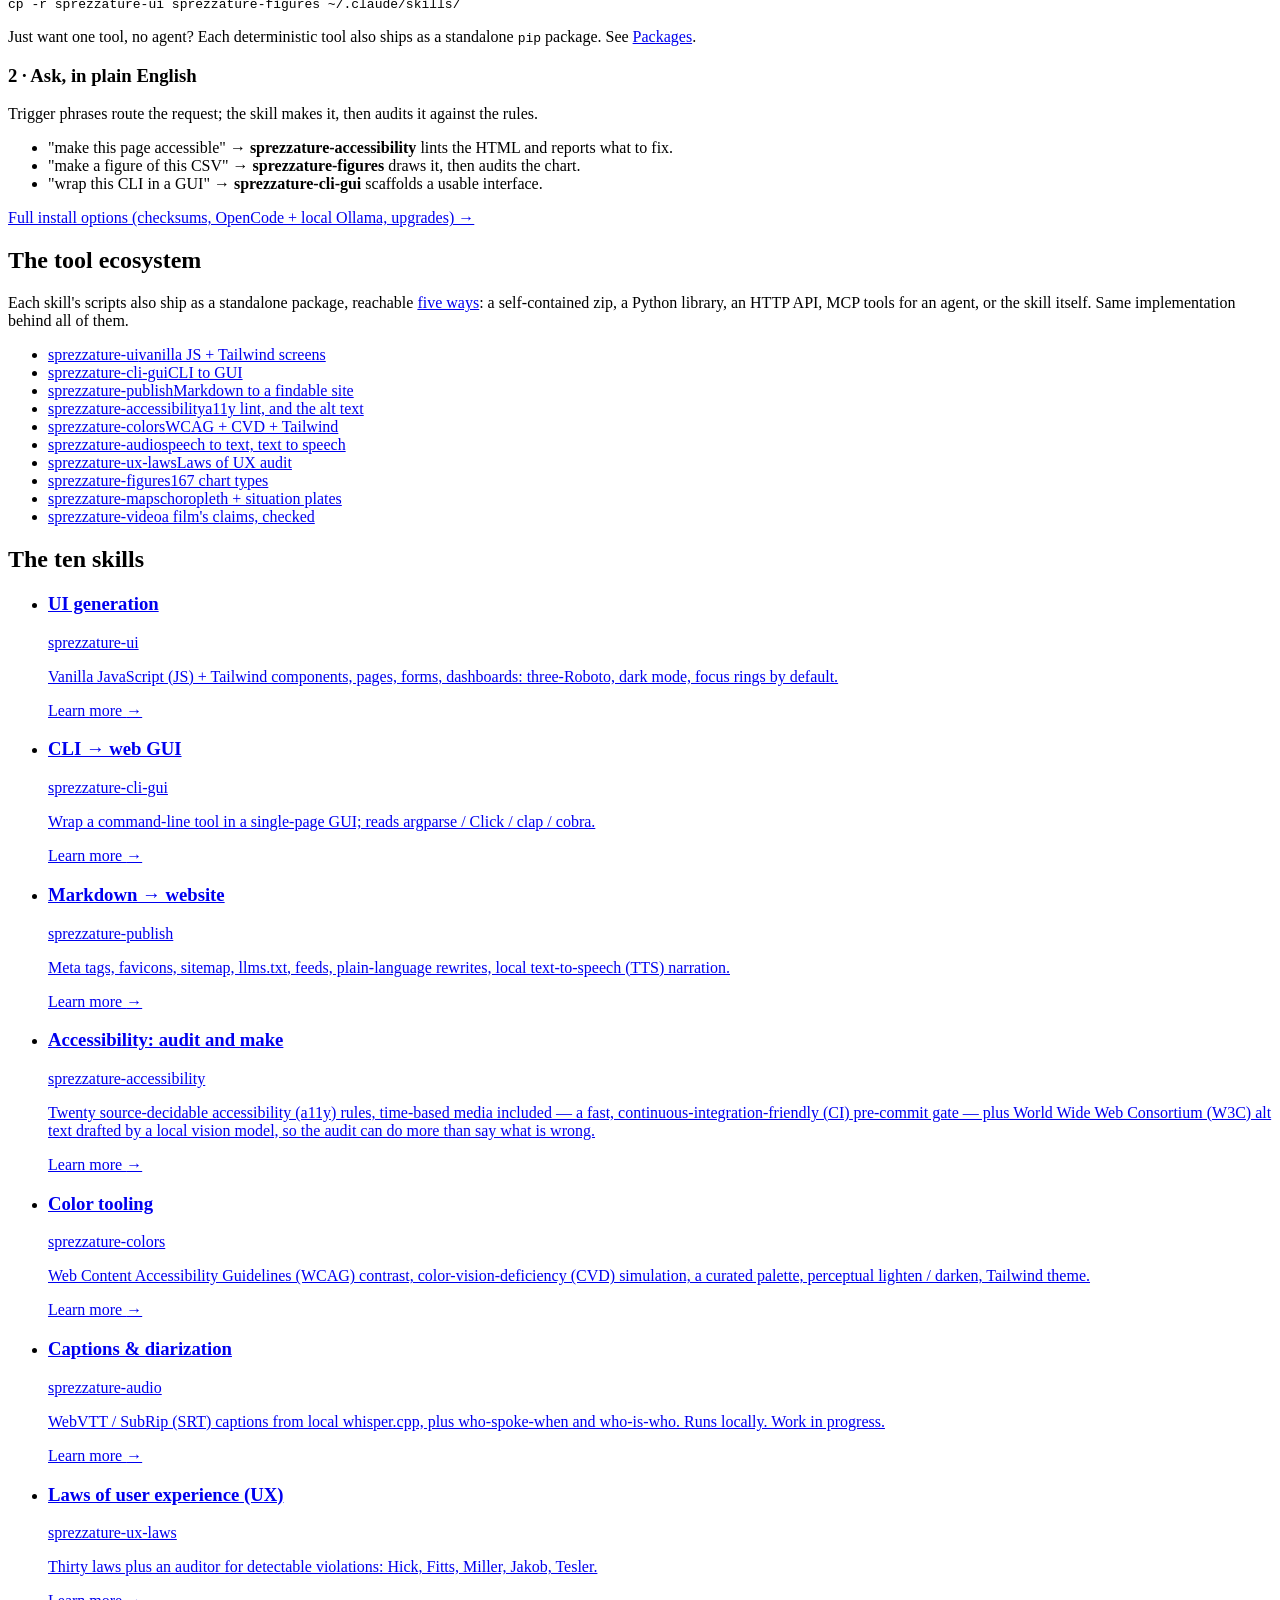
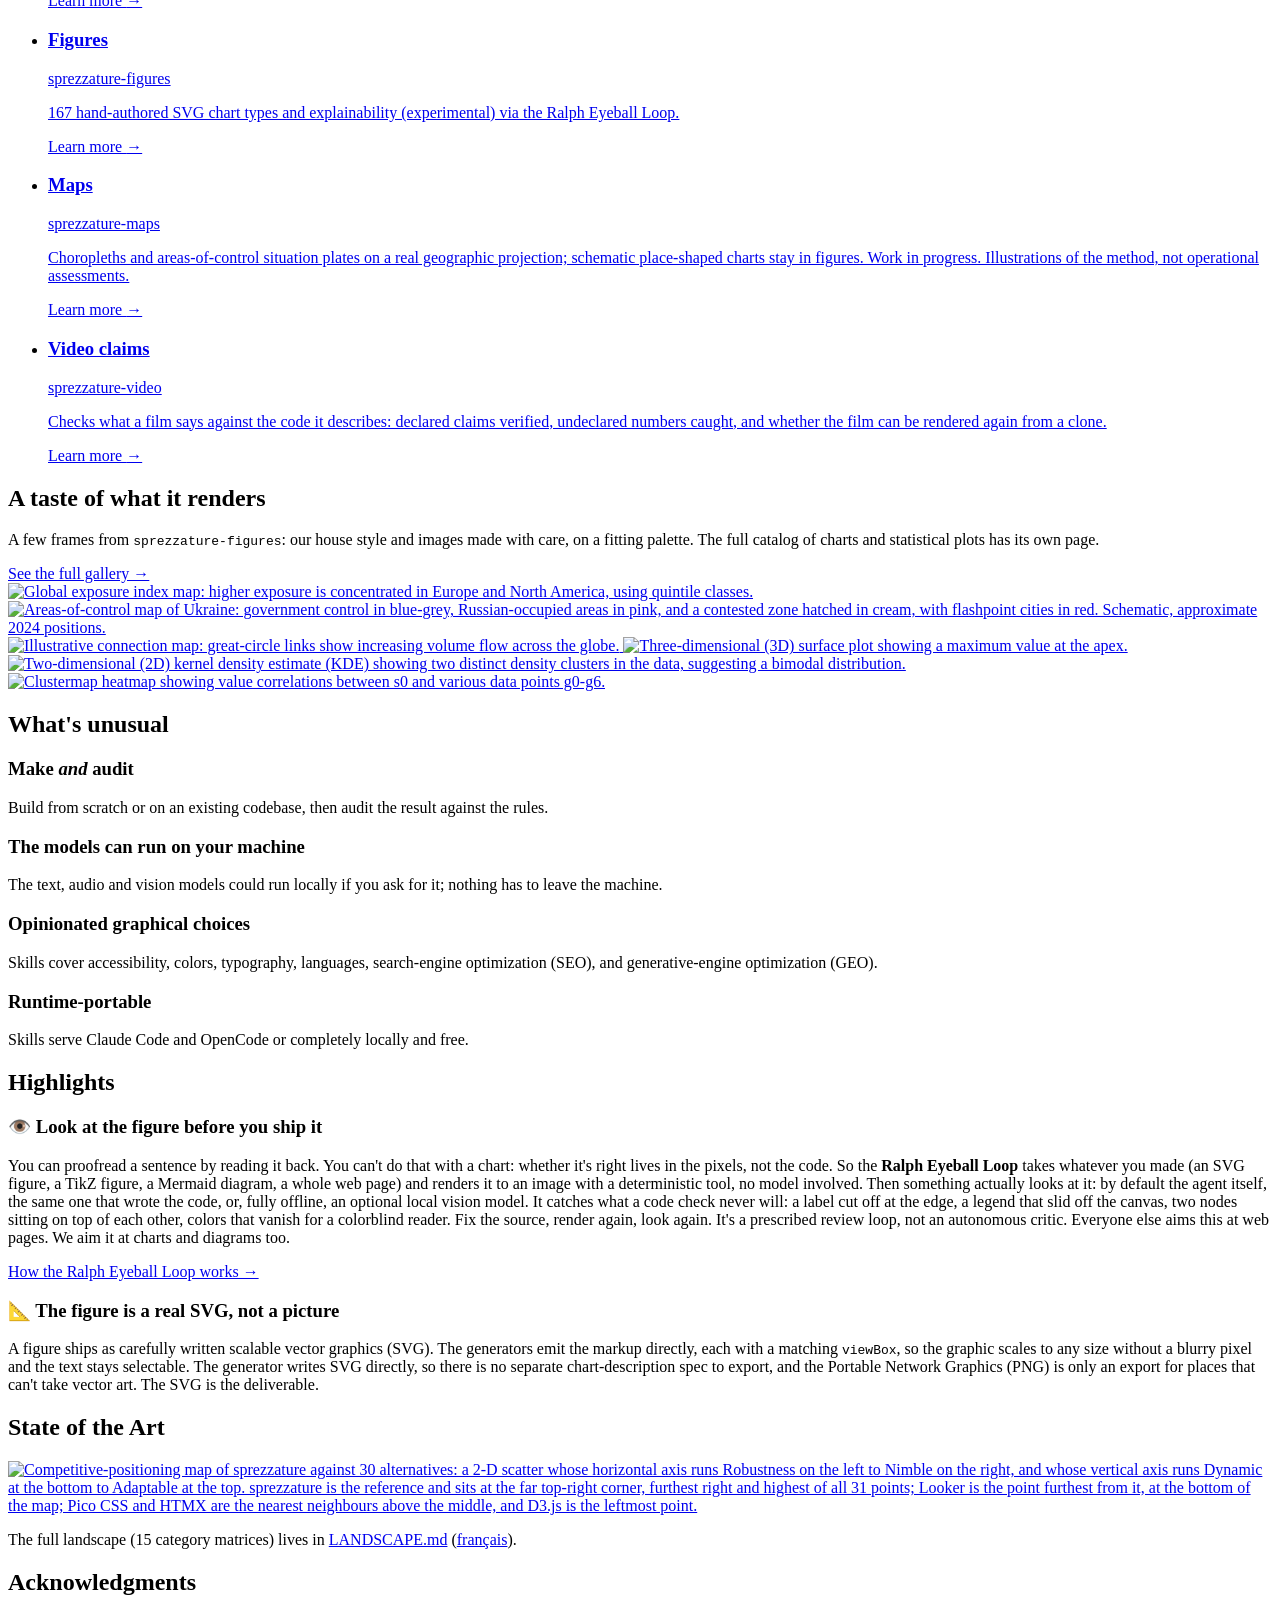
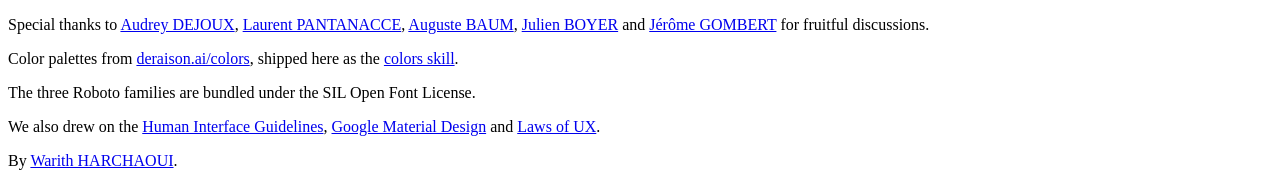
==== commit 7acdc5c7: "casse : « sprezzature » tout en minuscules dans les textes affichés et la doc Titre du flux des note" ====
--- a/tests/fixtures/cta/sprezzature/index.html
+++ b/tests/fixtures/cta/sprezzature/index.html
@@ -7,15 +7,15 @@
   <meta charset="utf-8">
   <meta name="viewport" content="width=device-width, initial-scale=1, viewport-fit=cover">
 
-  <title>Sprezzature — ten Claude / OpenCode skills for vanilla JS + Tailwind</title>
+  <title>sprezzature — ten Claude / OpenCode skills for vanilla JS + Tailwind</title>
   <meta name="description"
-    content="Sprezzature is ten Claude / OpenCode skills for a single frontend stack: UI, CLI-to-GUI, publishing, accessibility, colors, captions, Laws of UX, data-science figures, maps, and the claims a film makes. Each skill both makes artifacts and audits them.">
+    content="sprezzature is ten Claude / OpenCode skills for a single frontend stack: UI, CLI-to-GUI, publishing, accessibility, colors, captions, Laws of UX, data-science figures, maps, and the claims a film makes. Each skill both makes artifacts and audits them.">
   <link rel="canonical" href="https://sprezzature.ai/">
   <link rel="alternate" hreflang="en" href="https://sprezzature.ai/">
   <link rel="alternate" hreflang="fr" href="https://sprezzature.ai/fr/">
   <link rel="alternate" hreflang="x-default" href="https://sprezzature.ai/">
-  <link rel="alternate" type="application/atom+xml" title="Sprezzature — Release notes" href="https://sprezzature.ai/feed.atom">
-  <link rel="alternate" type="application/rss+xml" title="Sprezzature — Release notes (RSS)" href="https://sprezzature.ai/feed.xml">
+  <link rel="alternate" type="application/atom+xml" title="sprezzature — Release notes" href="https://sprezzature.ai/feed.atom">
+  <link rel="alternate" type="application/rss+xml" title="sprezzature — Release notes (RSS)" href="https://sprezzature.ai/feed.xml">
   <meta name="robots" content="index, follow, max-image-preview:large">
   <meta name="theme-color" content="#FFFFFF" media="(prefers-color-scheme: light)">
   <meta name="theme-color" content="#0B0B0C" media="(prefers-color-scheme: dark)">
@@ -29,8 +29,8 @@
 
   <!-- Open Graph -->
   <meta property="og:type" content="website">
-  <meta property="og:site_name" content="Sprezzature">
-  <meta property="og:title" content="Sprezzature — ten Claude / OpenCode skills">
+  <meta property="og:site_name" content="sprezzature">
+  <meta property="og:title" content="sprezzature — ten Claude / OpenCode skills">
   <meta property="og:description"
     content="A design system for one frontend stack: UI, CLI→GUI, publishing, accessibility, colors, captions, Laws of UX, data-science figures, and maps. Make and audit.">
   <meta property="og:url" content="https://sprezzature.ai/">
@@ -39,11 +39,11 @@
   <meta property="og:locale:alternate" content="fr_FR">
   <meta property="og:image:width" content="1254">
   <meta property="og:image:height" content="1254">
-  <meta property="og:image:alt" content="The Sprezzature project logo.">
+  <meta property="og:image:alt" content="The sprezzature project logo.">
 
   <!-- Twitter -->
   <meta name="twitter:card" content="summary_large_image">
-  <meta name="twitter:title" content="Sprezzature — ten Claude / OpenCode skills">
+  <meta name="twitter:title" content="sprezzature — ten Claude / OpenCode skills">
   <meta name="twitter:description"
     content="Skills for one frontend stack: UI, CLI→GUI, publishing, a11y, colors, captions, Laws of UX, and figures.">
   <meta name="twitter:image" content="https://sprezzature.ai/img/logo.png">
@@ -69,7 +69,7 @@
     "@graph": [
       {
         "@type": "WebSite",
-        "name": "Sprezzature",
+        "name": "sprezzature",
         "url": "https://sprezzature.ai/",
         "description": "Ten Claude / OpenCode skills for a single frontend stack: UI, CLI-to-GUI, publishing, accessibility, colors, captions, Laws of UX, data-science figures, and maps.",
         "inLanguage": "en",
@@ -78,7 +78,7 @@
       },
       {
         "@type": "SoftwareSourceCode",
-        "name": "Sprezzature",
+        "name": "sprezzature",
         "description": "A design system as ten Claude / OpenCode skills. Each skill both makes artifacts and audits them against explicit rules: UI, CLI-to-GUI, publishing, accessibility, colors, captions, Laws of UX, figures, and the claims a film makes.",
         "codeRepository": "https://github.com/warith-harchaoui/sprezzature",
         "programmingLanguage": ["Python", "JavaScript", "HTML"],
@@ -91,15 +91,15 @@
         "mainEntity": [
           {
             "@type": "Question",
-            "name": "What is Sprezzature?",
+            "name": "What is sprezzature?",
             "acceptedAnswer": {
               "@type": "Answer",
-              "text": "Sprezzature is a set of ten skills for Claude Code and OpenCode. Each skill covers one part of a frontend stack (UI generation, CLI-to-GUI, publishing, accessibility, colors, captions, Laws of UX, data-science figures, maps, and the claims a film makes) and both makes the artifact and audits it against explicit rules."
+              "text": "sprezzature is a set of ten skills for Claude Code and OpenCode. Each skill covers one part of a frontend stack (UI generation, CLI-to-GUI, publishing, accessibility, colors, captions, Laws of UX, data-science figures, maps, and the claims a film makes) and both makes the artifact and audits it against explicit rules."
             }
           },
           {
             "@type": "Question",
-            "name": "How do I install a Sprezzature skill?",
+            "name": "How do I install a sprezzature skill?",
             "acceptedAnswer": {
               "@type": "Answer",
               "text": "Download the latest release tarball from the GitHub releases page, unpack it, and copy the skill folders you need into ~/.claude/skills (for Claude Code) or ~/.opencode/skills (for OpenCode). No build step is required."
@@ -110,7 +110,7 @@
             "name": "Can the models run locally without a cloud API?",
             "acceptedAnswer": {
               "@type": "Answer",
-              "text": "Yes. The text, audio, and vision models used by Sprezzature can run locally via Ollama. Nothing has to leave the machine when local inference is configured."
+              "text": "Yes. The text, audio, and vision models used by sprezzature can run locally via Ollama. Nothing has to leave the machine when local inference is configured."
             }
           }
         ]
@@ -148,7 +148,7 @@
       <a href="#main"
         class="flex items-center gap-2 rounded focus-visible:outline-none focus-visible:ring-2 focus-visible:ring-brand-blue min-h-11">
         <img src="img/logo-96.png" alt="" width="28" height="28" class="rounded">
-        <span class="font-semibold tracking-tight">Sprezzature</span>
+        <span class="font-semibold tracking-tight">sprezzature</span>
       </a>
       <div class="flex items-center gap-4 text-sm">
         <a href="#skills"
@@ -197,7 +197,7 @@
       <div class="mx-auto max-w-6xl px-5 py-12 text-center sm:py-16">
         <img src="img/logo-288.png" alt="" width="144" height="144"
           class="mx-auto mb-4 h-28 w-28 sm:h-36 sm:w-36">
-        <h1 class="font-serif text-4xl font-bold tracking-tight sm:text-6xl">Sprezzature</h1>
+        <h1 class="font-serif text-4xl font-bold tracking-tight sm:text-6xl">sprezzature</h1>
         <p class="mx-auto mt-3 text-lg text-neutral-600 dark:text-neutral-300"><em>in the broadest sense</em><br>
           Create and audit figures, visualizations for app and web content,<br>
           faithful to a standard of accessibility, chromatic rigor, and usability.</p>
@@ -242,7 +242,7 @@
     <section id="getting-started" class="border-y border-neutral-200/70 bg-neutral-50/60 py-16 dark:border-neutral-800 dark:bg-neutral-900/30">
       <div class="mx-auto max-w-6xl px-5">
         <h2 class="text-2xl font-bold tracking-tight sm:text-3xl">Getting started</h2>
-        <p class="mt-2 max-w-2xl text-neutral-600 dark:text-neutral-300">Sprezzature is a set of skills for
+        <p class="mt-2 max-w-2xl text-neutral-600 dark:text-neutral-300">sprezzature is a set of skills for
           <strong>Claude Code</strong> or <strong>OpenCode</strong>. Install the ones you want, then ask in plain
           language. The skill both <strong>makes</strong> the artifact and <strong>audits</strong> it.</p>
         <div class="mt-8 grid grid-cols-1 gap-6 lg:grid-cols-2 [&>*]:min-w-0">
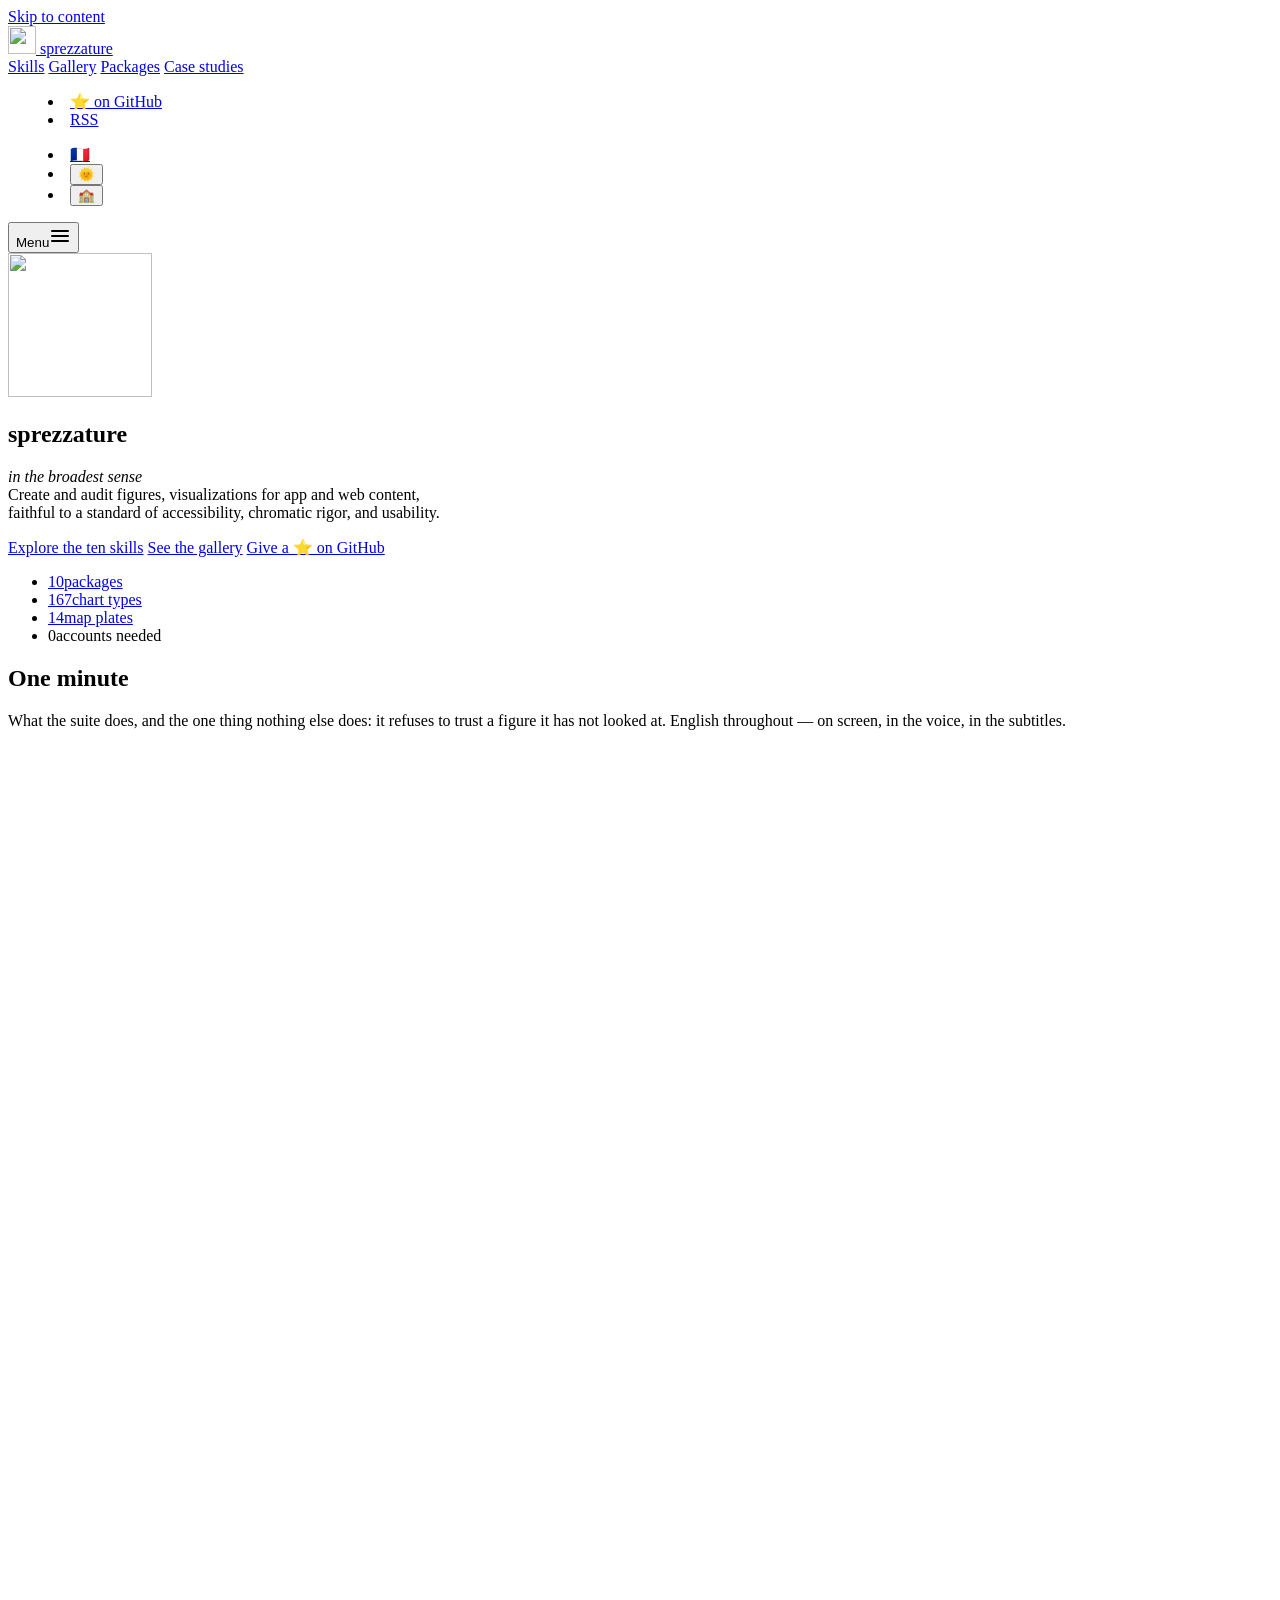
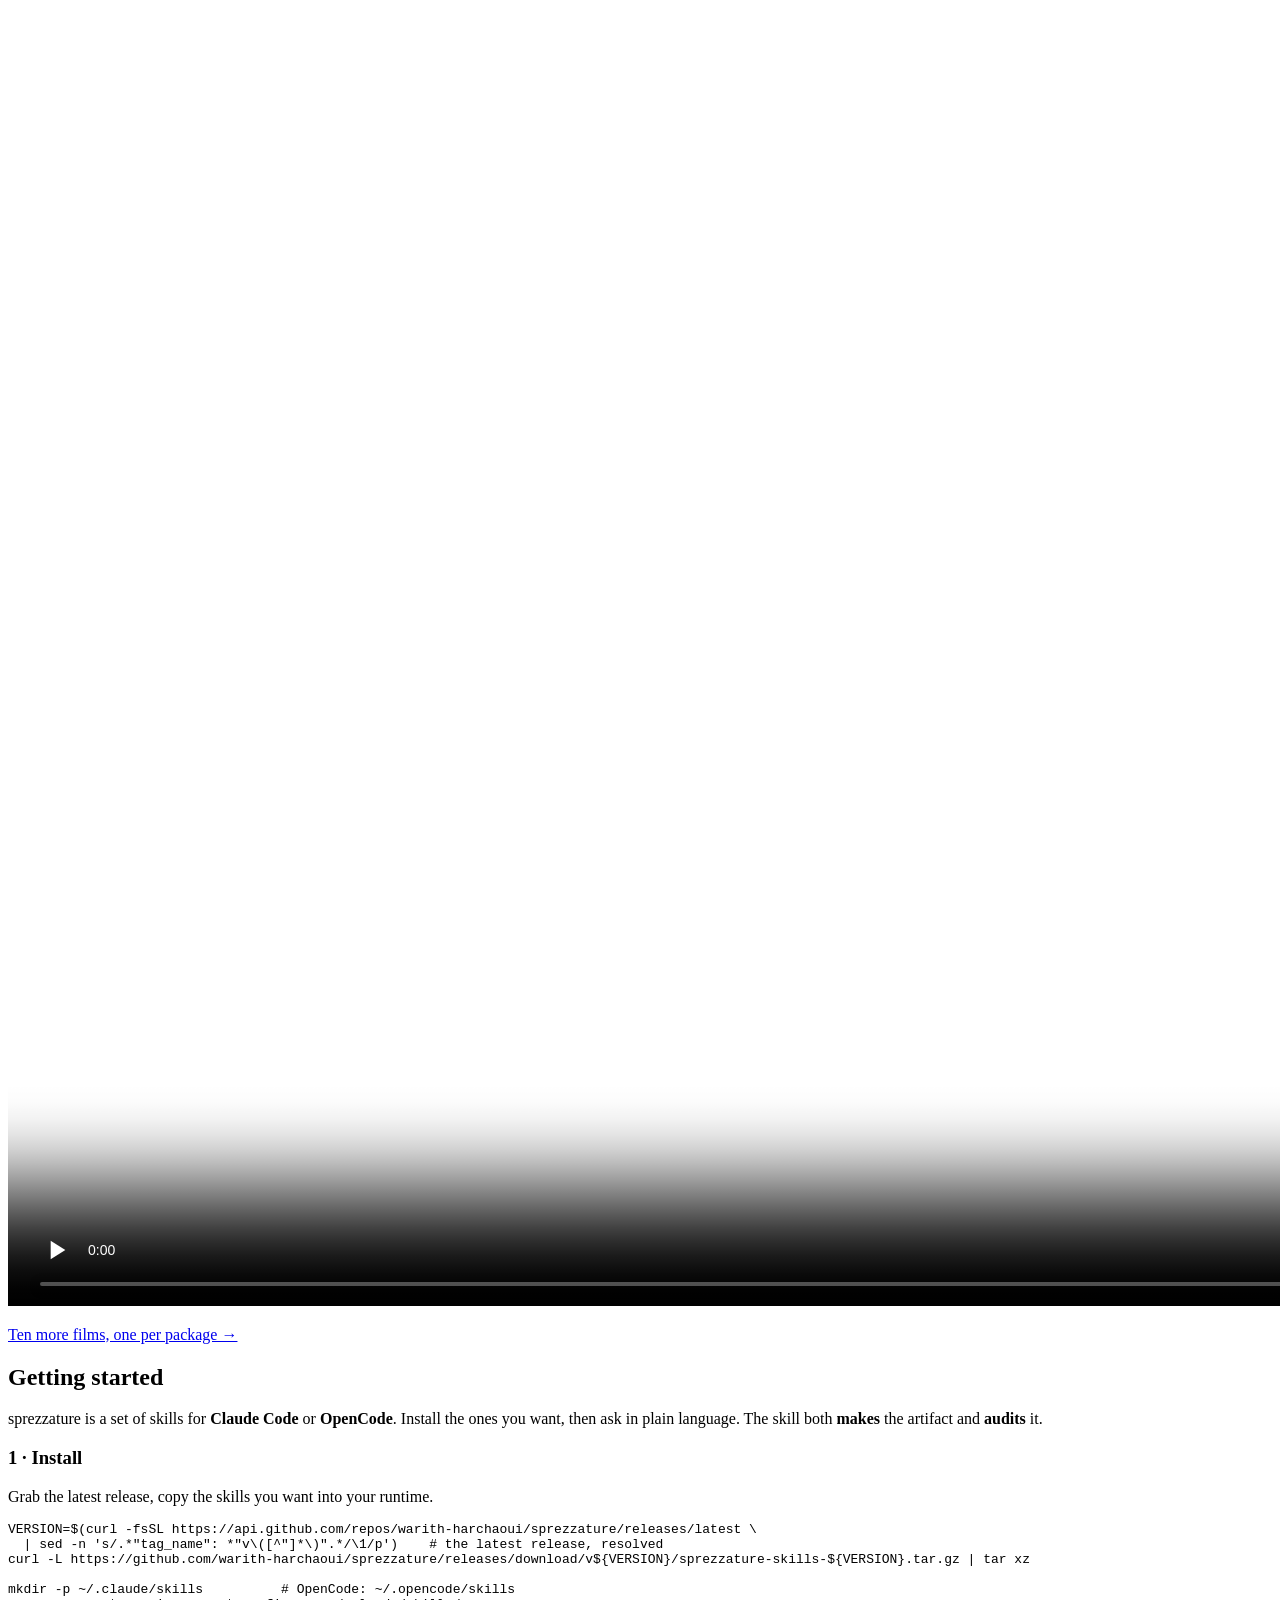
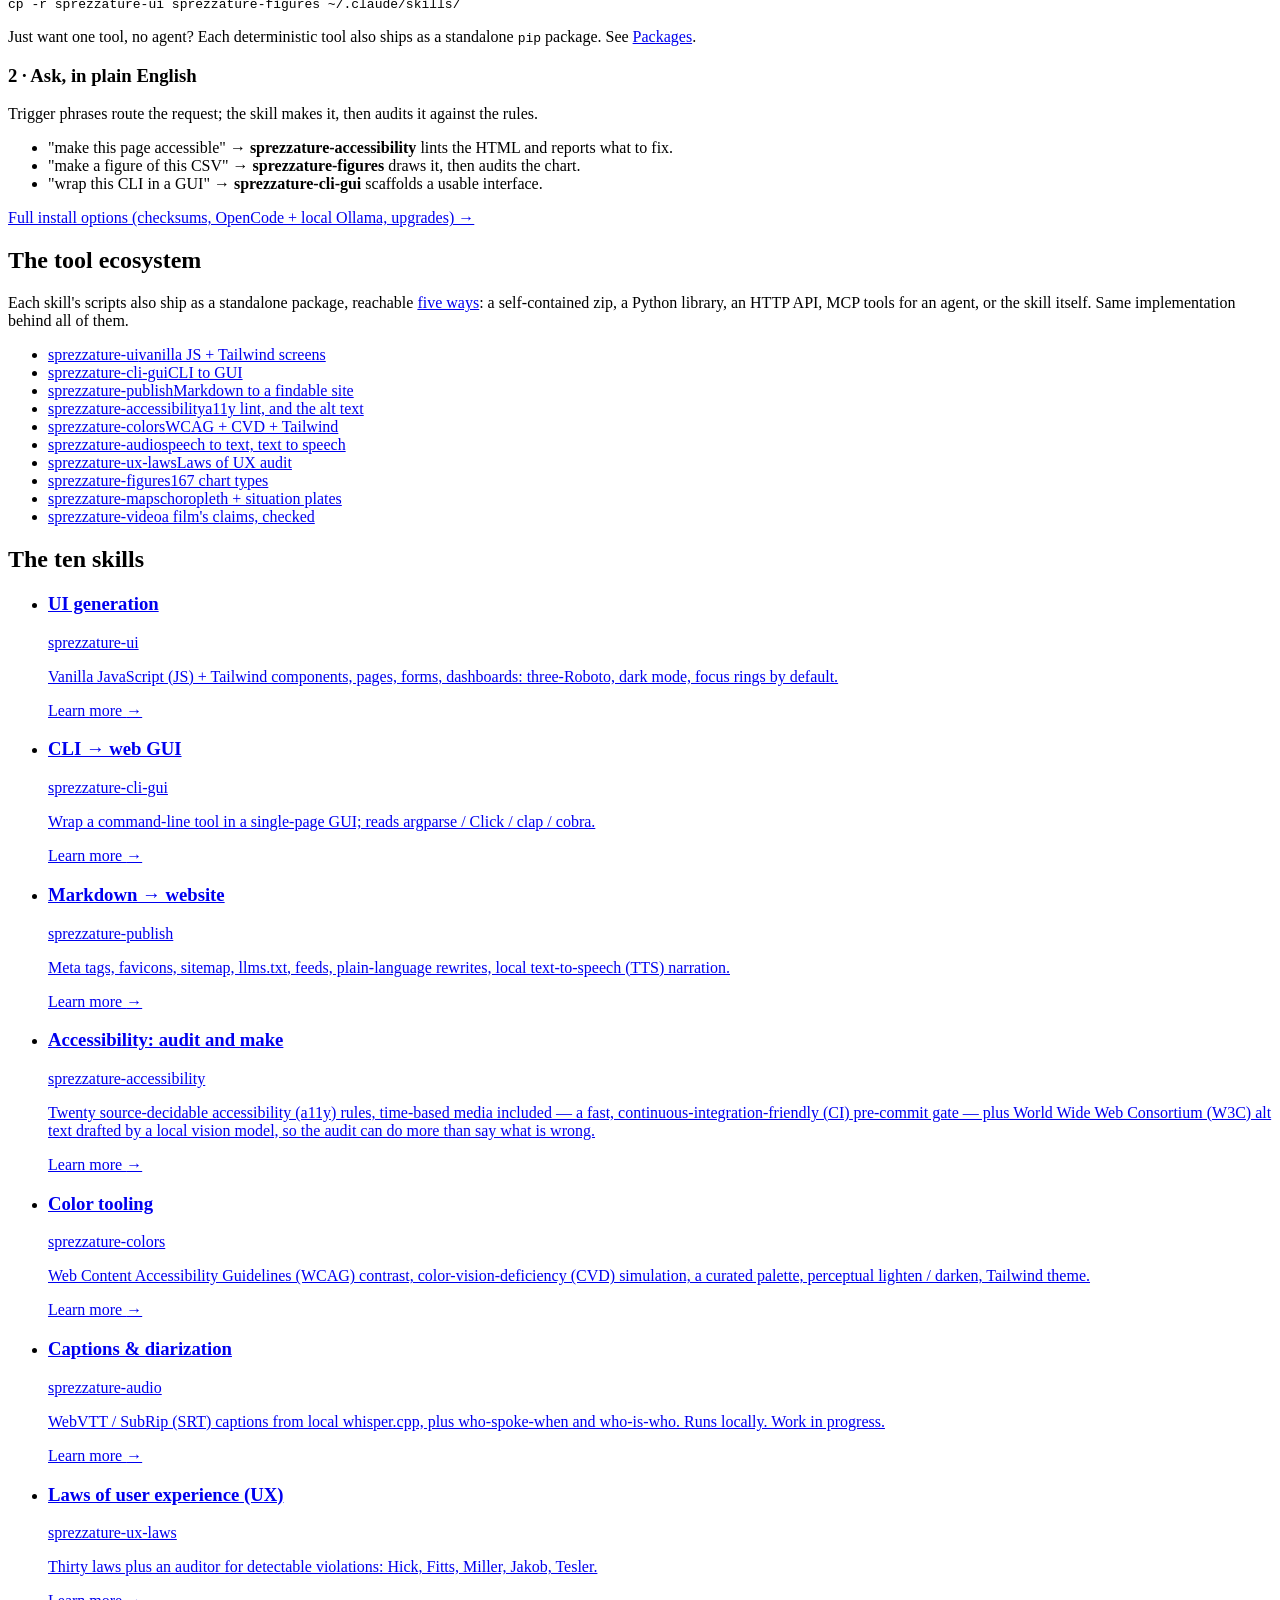
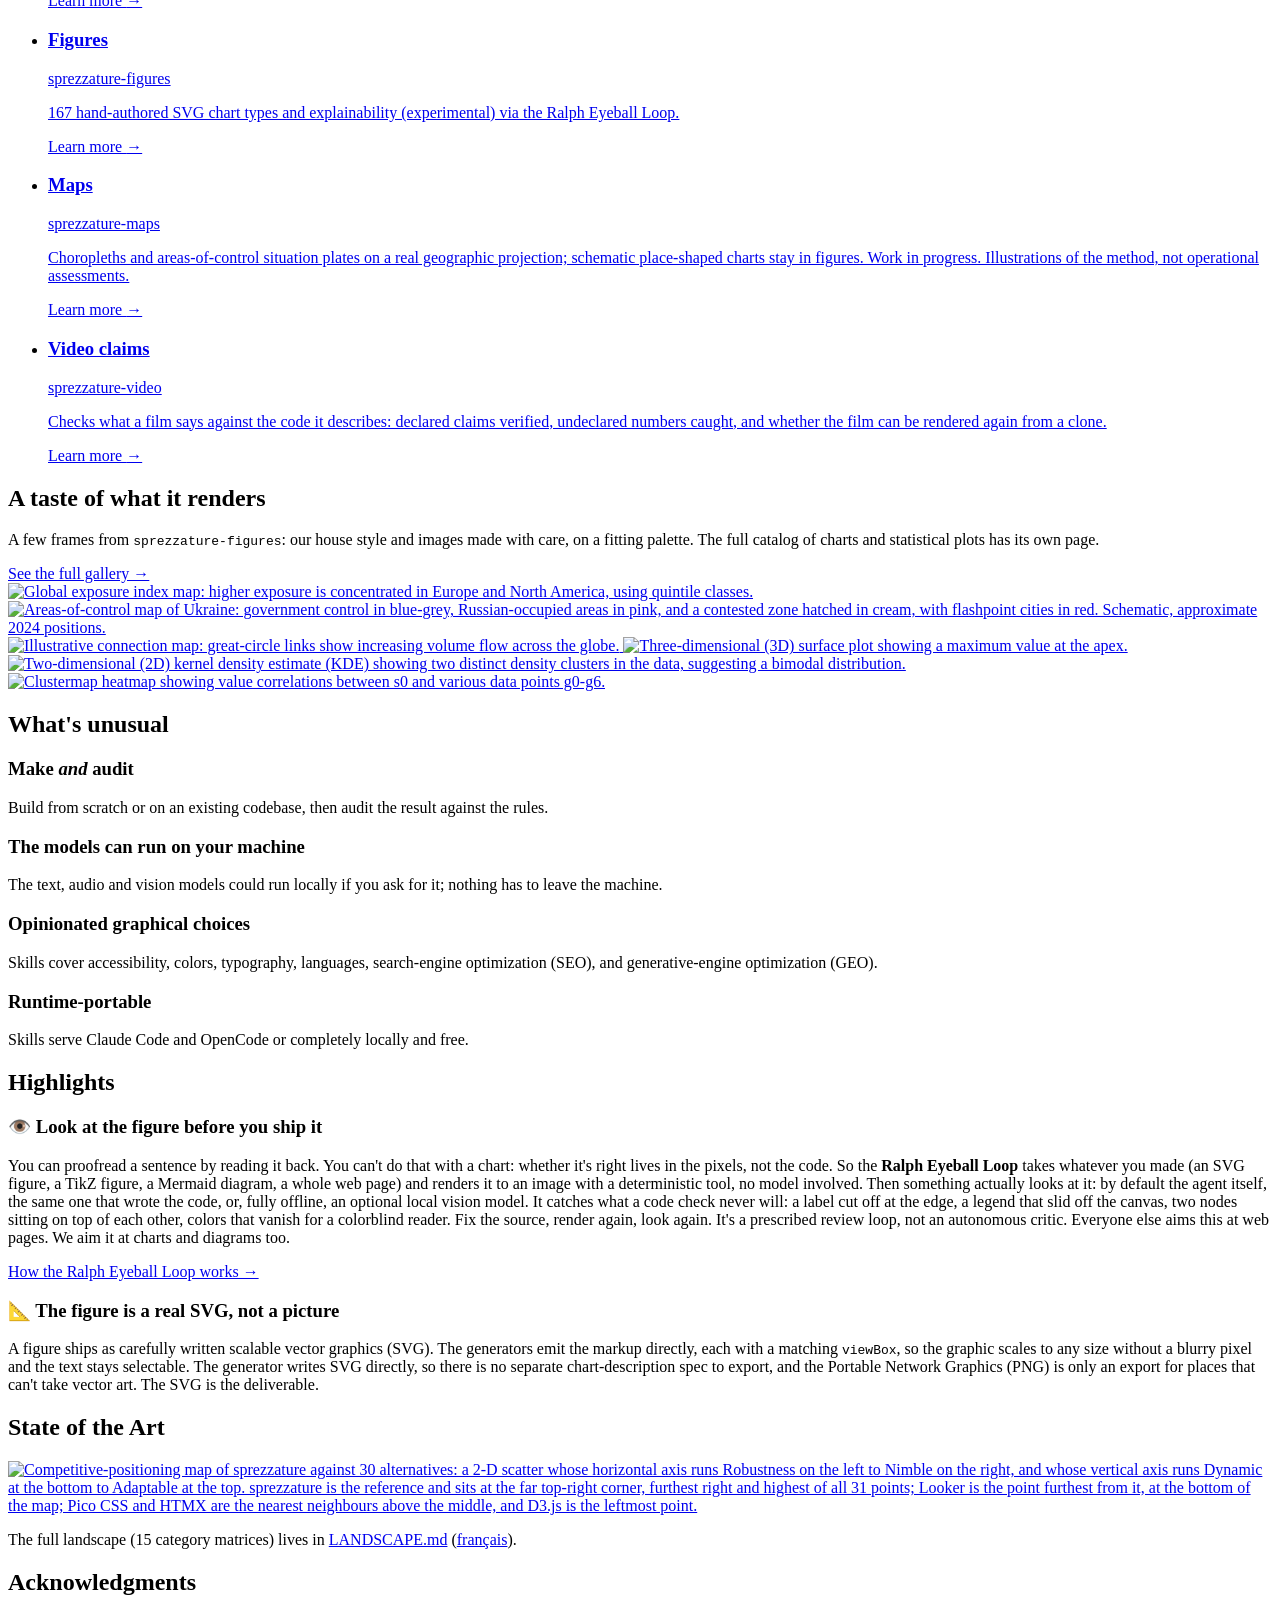
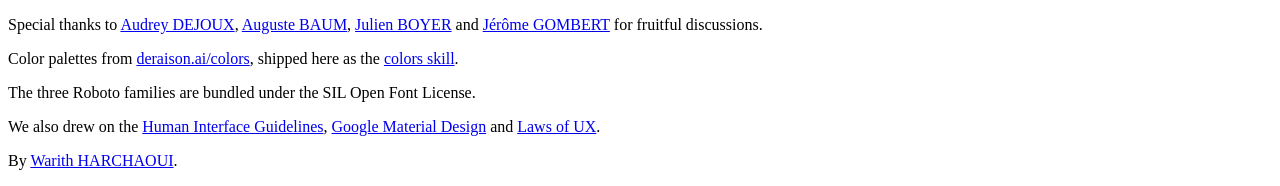
==== commit ddbd902e: "casse : « sprezzature » tout en minuscules dans les textes affichés et la doc Titre du flux des note" ====
--- a/tests/fixtures/cta/sprezzature/index.html
+++ b/tests/fixtures/cta/sprezzature/index.html
@@ -394,7 +394,6 @@
           <p>
             Special thanks to
             <a class="text-brand-linktext hover:underline focus:outline-none focus-visible:ring-2 focus-visible:ring-brand-blue" href="https://www.behance.net/dreyadesign/projects">Audrey DEJOUX</a>,
-            <a class="text-brand-linktext hover:underline focus:outline-none focus-visible:ring-2 focus-visible:ring-brand-blue" href="https://www.linkedin.com/in/pantanacce/">Laurent PANTANACCE</a>,
             <a class="text-brand-linktext hover:underline focus:outline-none focus-visible:ring-2 focus-visible:ring-brand-blue" href="https://www.linkedin.com/in/auguste-baum/">Auguste BAUM</a>,
             <a class="text-brand-linktext hover:underline focus:outline-none focus-visible:ring-2 focus-visible:ring-brand-blue" href="https://www.linkedin.com/in/julien-boyer-2a76878/">Julien BOYER</a> and
             <a class="text-brand-linktext hover:underline focus:outline-none focus-visible:ring-2 focus-visible:ring-brand-blue"
